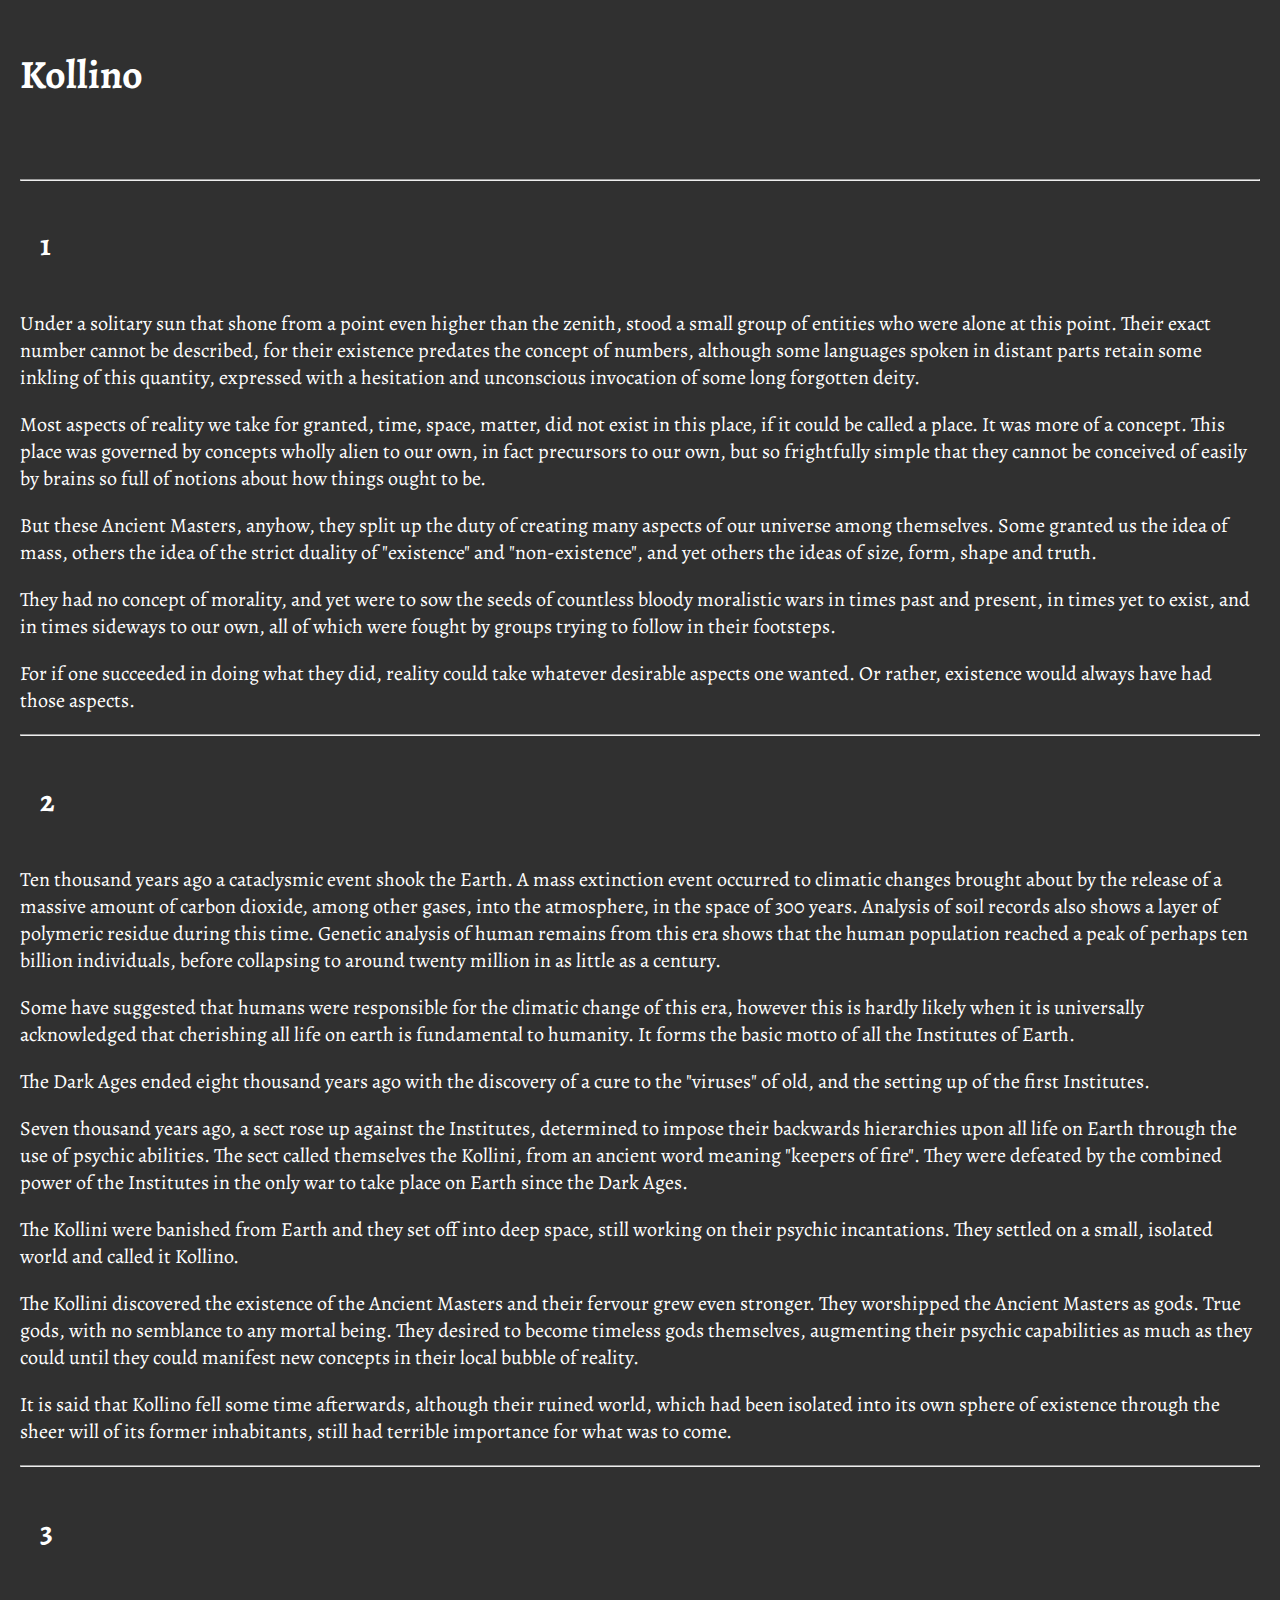
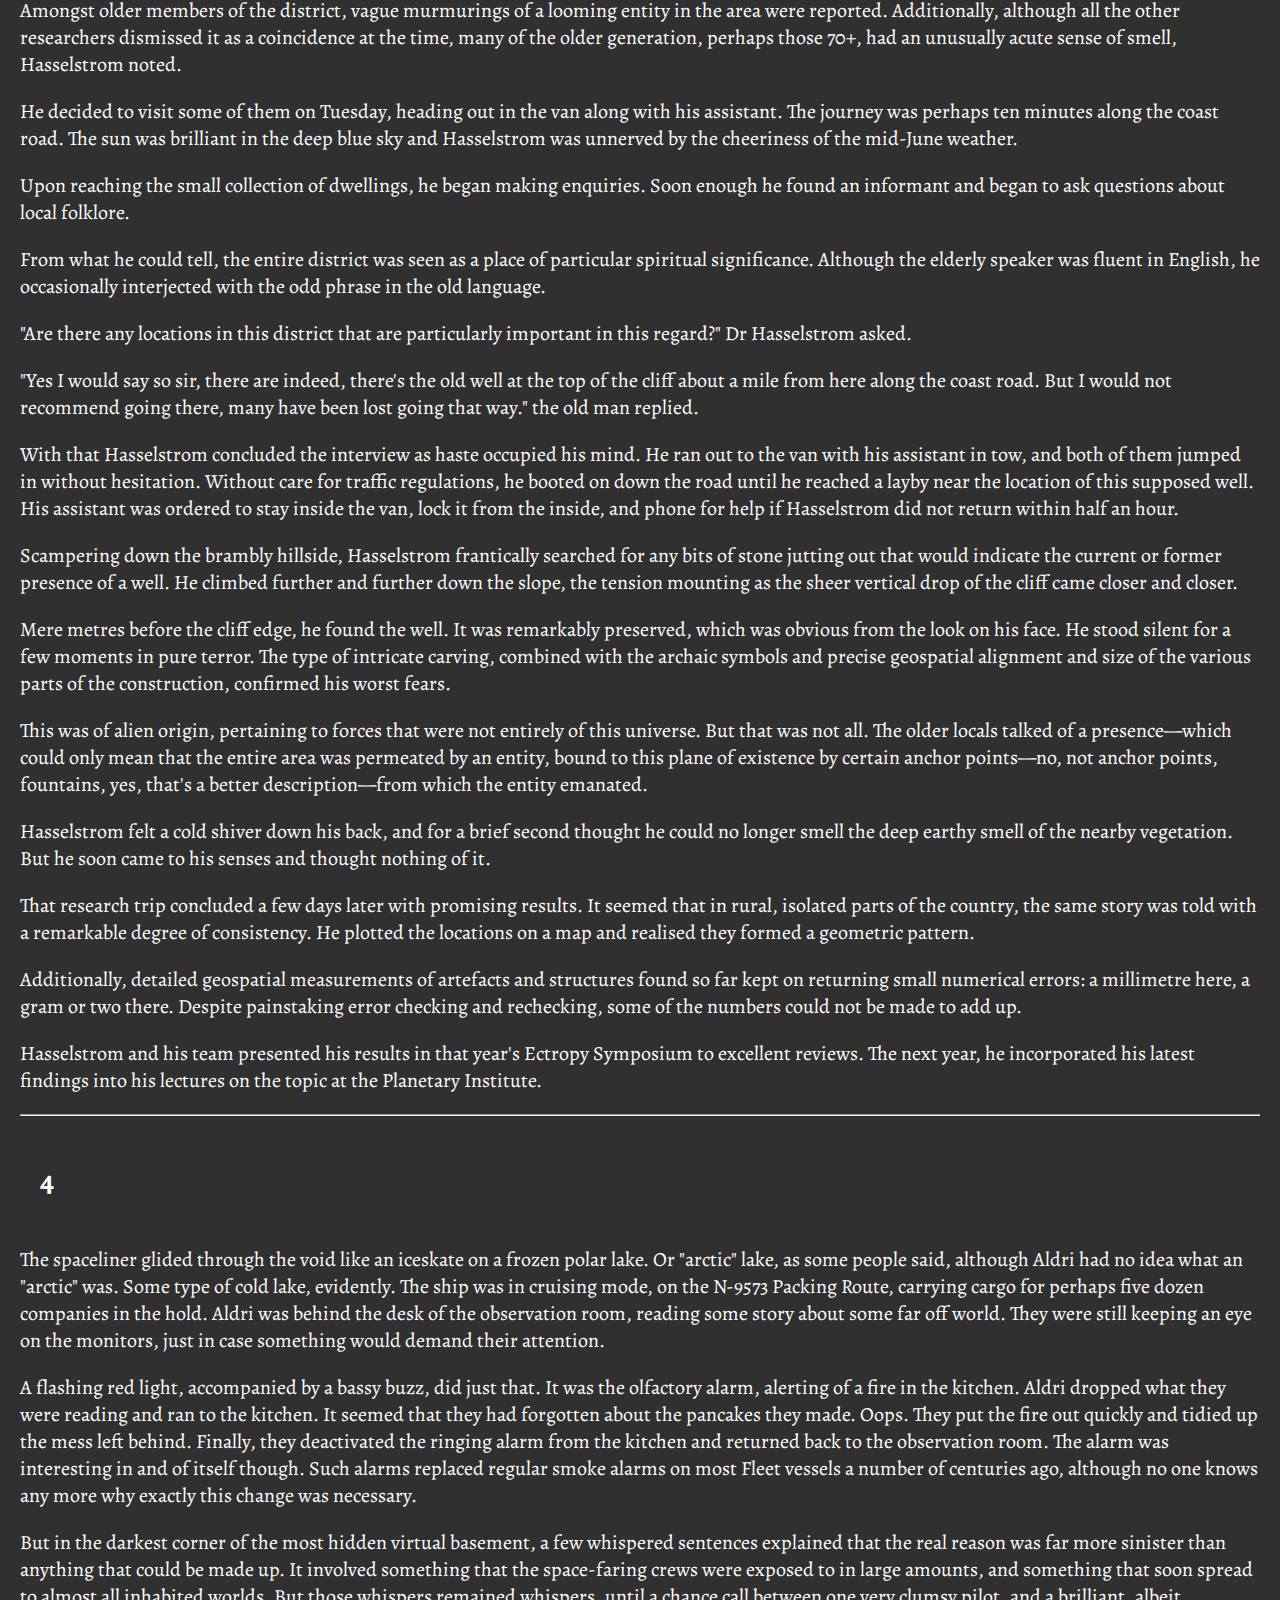
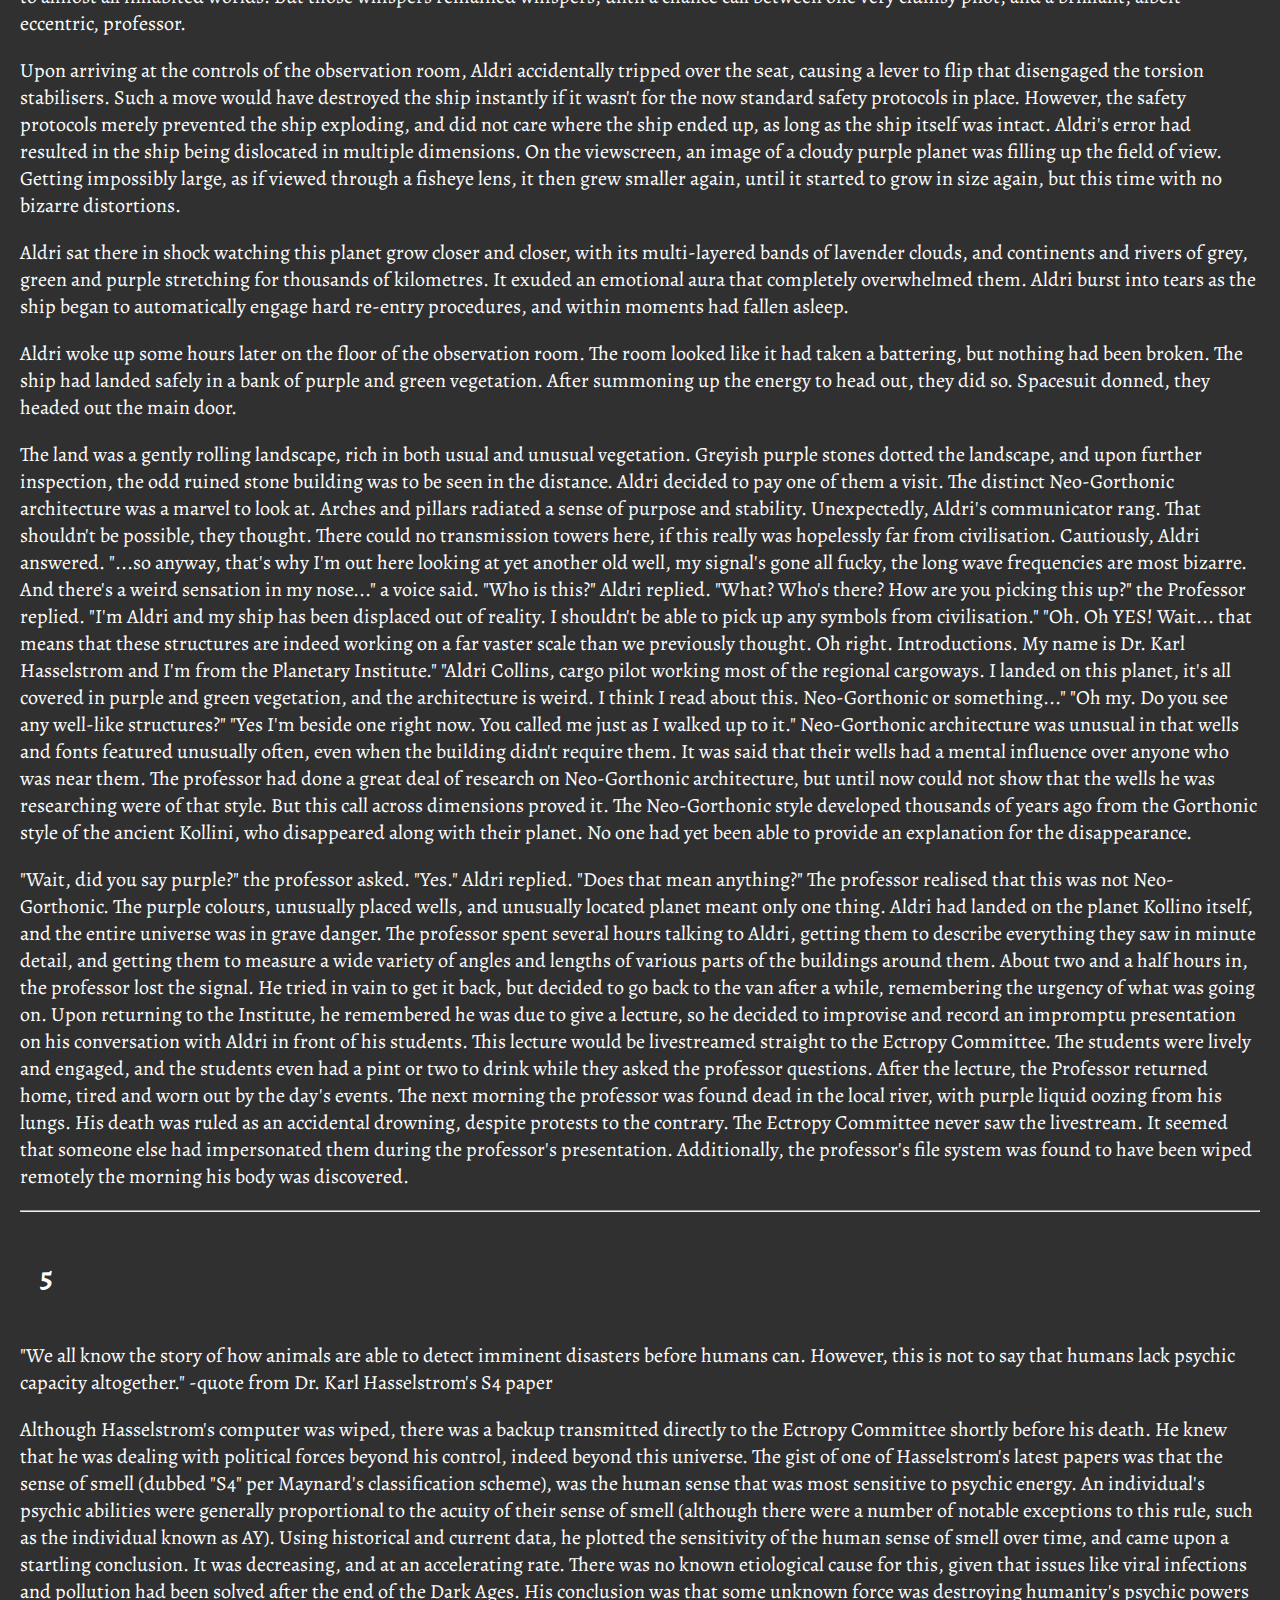
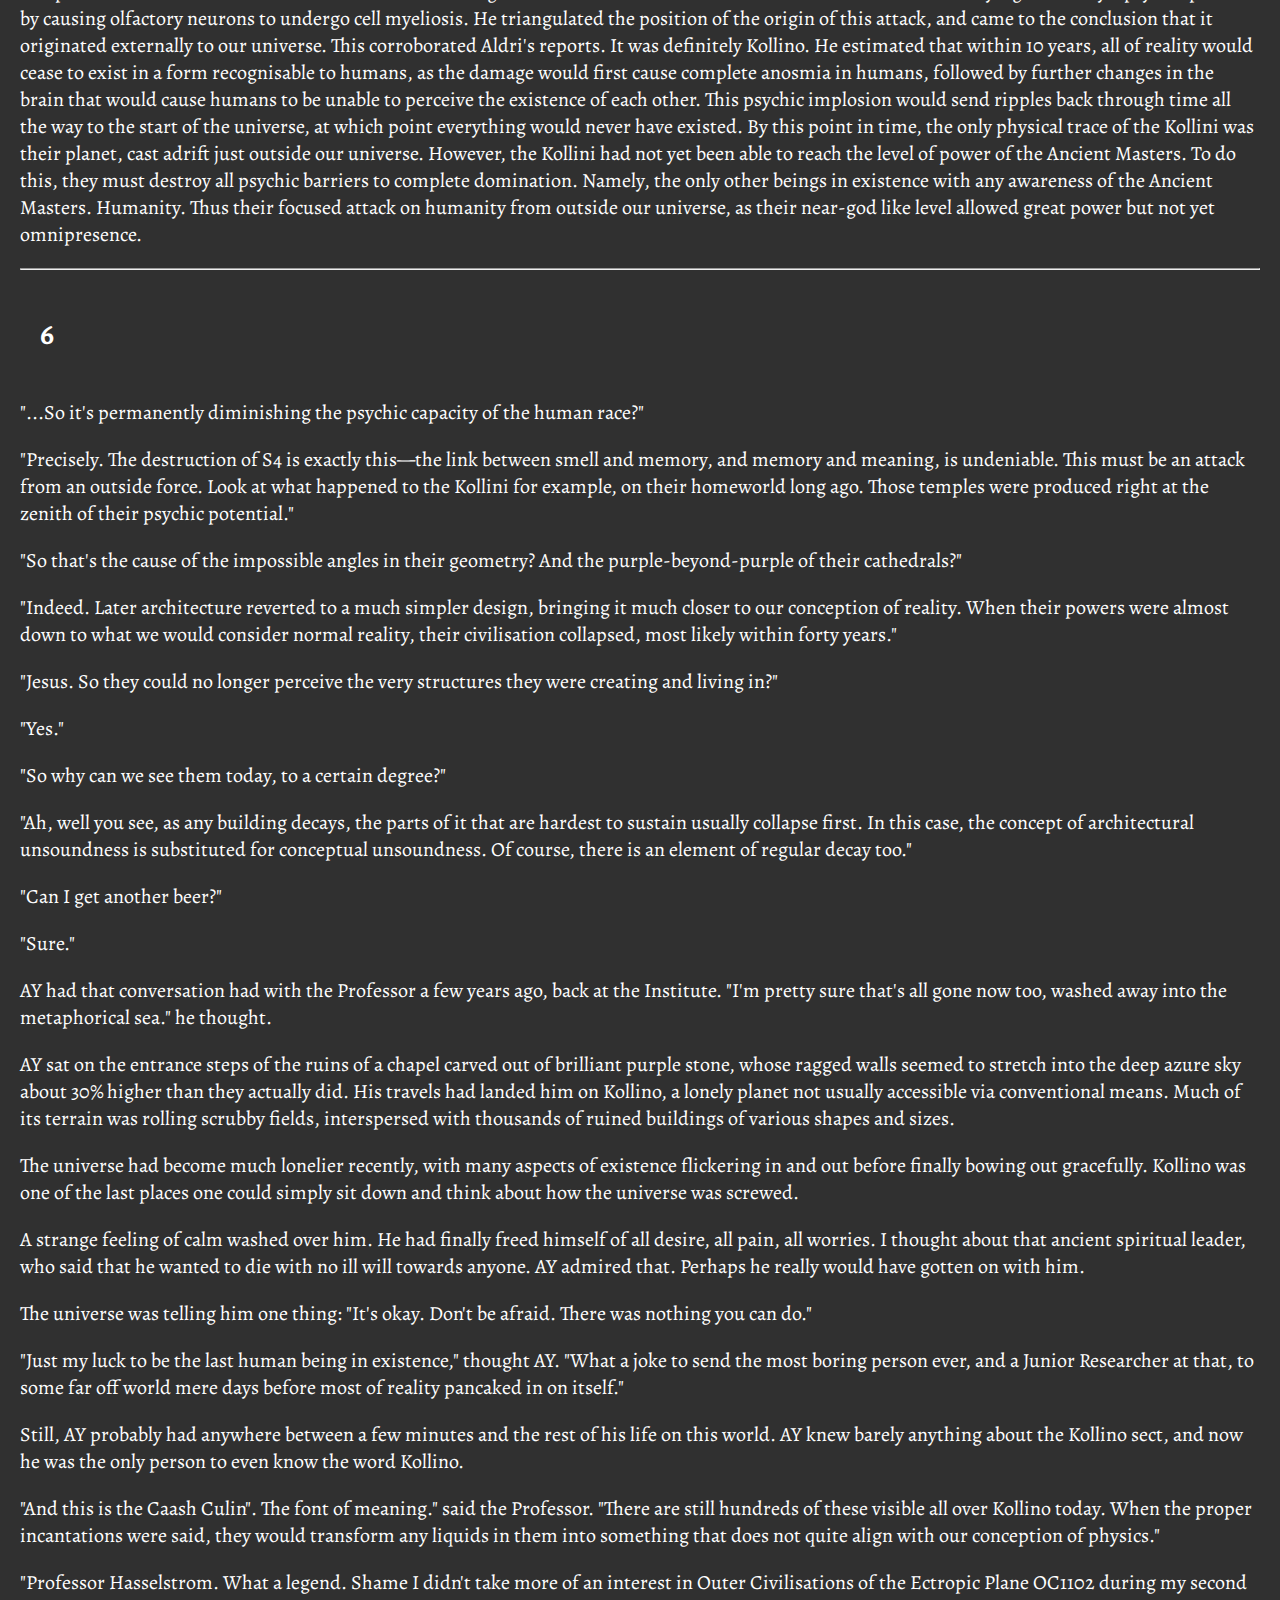
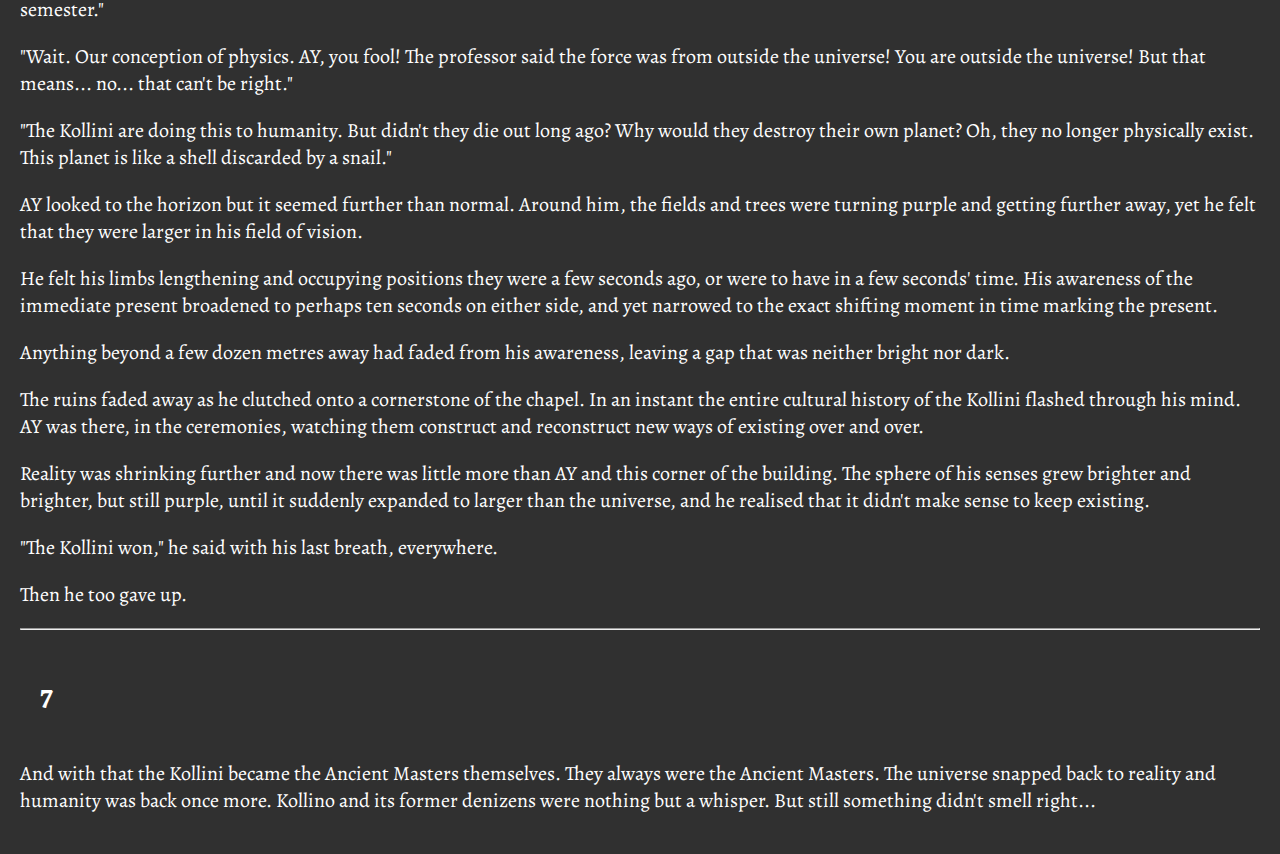
==== kollino.html @ c599ff61 "Added kollino" ====
<!DOCTYPE html>
<html>

<head>
 <meta charset="UTF-8">
 <link rel="stylesheet" type="text/css" href="css/styles.css">
 <title>Kollino</title>
</head>


<body>
 <h1>Kollino</h1>

 <div style="padding: 20px">
 <hr>
 <h2>1</h2>

 <p>
 Under a solitary sun that shone from a point even higher than the zenith, stood a small group of entities who were alone at this point. Their exact number cannot be described, for their existence predates the concept of numbers, although some languages spoken in distant parts retain some inkling of this quantity, expressed with a hesitation and unconscious invocation of some long forgotten deity.
 </p>

 <p>
 Most aspects of reality we take for granted, time, space, matter, did not exist in this place, if it could be called a place. It was more of a concept. This place was governed by concepts wholly alien to our own, in fact precursors to our own, but so frightfully simple that they cannot be conceived of easily by brains so full of notions about how things ought to be.
 </p>

 <p>
 But these Ancient Masters, anyhow, they split up the duty of creating many aspects of our universe among themselves. Some granted us the idea of mass, others the idea of the strict duality of "existence" and "non-existence", and yet others the ideas of size, form, shape and truth.
 </p>

 <p>
 They had no concept of morality, and yet were to sow the seeds of countless bloody moralistic wars in times past and present, in times yet to exist, and in times sideways to our own, all of which were fought by groups trying to follow in their footsteps.
 </p>

 <p>
 For if one succeeded in doing what they did, reality could take whatever desirable aspects one wanted. Or rather,
 existence would always have had those aspects.
 </p>

 <hr>
 <h2>2</h2>

 <p>
 Ten thousand years ago a cataclysmic event shook the Earth. A mass extinction event occurred to climatic changes
 brought about by the release of a massive amount of carbon dioxide, among other gases, into the atmosphere, in
 the space of 300 years. Analysis of soil records also shows a layer of polymeric residue during this time. Genetic analysis of human remains from this era shows that the human population reached a peak of perhaps ten billion individuals, before collapsing to around twenty million in as little as a century.
 </p>

 <p>
 Some have suggested that humans were responsible for the climatic change of this era, however this is hardly likely when it is universally acknowledged that cherishing all life on earth is fundamental to humanity. It forms
 the basic motto of all the Institutes of Earth.
 </p>

 <p>
 The Dark Ages ended eight thousand years ago with the discovery of a cure to the "viruses" of old, and the setting up of the first Institutes.
 </p>

 <p>
 Seven thousand years ago, a sect rose up against the Institutes, determined to impose their backwards hierarchies upon all life on Earth through the use of psychic abilities. The sect called themselves the Kollini, from an ancient word meaning "keepers of fire". They were defeated by the combined power of the Institutes in the only war to take place on Earth since the Dark Ages.
 </p>

 <p>
 The Kollini were banished from Earth and they set off into deep space, still working on their psychic incantations. They settled on a small, isolated world and called it Kollino.
 </p>

 <p>
 The Kollini discovered the existence of the Ancient Masters and their fervour grew even stronger. They worshipped
 the Ancient Masters as gods. True gods, with no semblance to any mortal being. They desired to become timeless
 gods themselves, augmenting their psychic capabilities as much as they could until they could manifest new concepts in their local bubble of reality.
</p>

 <p>
 It is said that Kollino fell some time afterwards, although their ruined world, which had been isolated into its own sphere of existence through the sheer will of its former inhabitants, still had terrible importance for what was to come.
 </p>

 <hr>
 <h2>3</h2>

 <p>
 Amongst older members of the district, vague murmurings of a looming entity in the area were reported.
 Additionally,
 although all the other researchers dismissed it as a coincidence at the time, many of the older generation,
 perhaps
 those 70+, had an unusually acute sense of smell, Hasselstrom noted.
 </p>

 <p>
 He decided to visit some of them on Tuesday, heading out in the van along with his assistant. The journey
 was
 perhaps ten minutes along the coast road. The sun was brilliant in the deep blue sky and Hasselstrom was
 unnerved by
 the cheeriness of the mid-June weather.
 </p>

 <p>
 Upon reaching the small collection of dwellings, he began making enquiries. Soon enough he found an
 informant
 and
 began to ask questions about local folklore.
 </p>

 <p>
 From what he could tell, the entire district was seen as a place of particular spiritual significance.
 Although
 the
 elderly speaker was fluent in English, he occasionally interjected with the odd phrase in the old language.
 </p>

 <p>
 "Are there any locations in this district that are particularly important in this regard?" Dr Hasselstrom
 asked.
 </p>

 <p>
 "Yes I would say so sir, there are indeed, there's the old well at the top of the cliff about a mile from
 here
 along
 the coast road. But I would not recommend going there, many have been lost going that way." the old man
 replied.
 </p>

 <p>
 With that Hasselstrom concluded the interview as haste occupied his mind. He ran out to the van with his
 assistant
 in tow, and both of them jumped in without hesitation. Without care for traffic regulations, he booted on
 down
 the
 road until he reached a layby near the location of this supposed well. His assistant was ordered to stay
 inside
 the
 van, lock it from the inside, and phone for help if Hasselstrom did not return within half an hour.
 </p>

 <p>
 Scampering down the brambly hillside, Hasselstrom frantically searched for any bits of stone jutting out
 that
 would
 indicate the current or former presence of a well. He climbed further and further down the slope, the
 tension
 mounting as the sheer vertical drop of the cliff came closer and closer.
 </p>

 <p>
 Mere metres before the cliff edge, he found the well. It was remarkably preserved, which was obvious from
 the
 look
 on his face. He stood silent for a few moments in pure terror. The type of intricate carving, combined with
 the
 archaic symbols and precise geospatial alignment and size of the various parts of the construction,
 confirmed
 his
 worst fears.
 </p>

 <p>
 This was of alien origin, pertaining to forces that were not entirely of this universe. But that was not
 all.
 The
 older locals talked of a presence—which could only mean that the entire area was permeated by an entity,
 bound
 to
 this plane of existence by certain anchor points—no, not anchor points, fountains, yes, that's a better
 description—from which the entity emanated.
 </p>

 <p>
 Hasselstrom felt a cold shiver down his back, and for a brief second thought he could no longer smell the
 deep
 earthy smell of the nearby vegetation. But he soon came to his senses and thought nothing of it.
 </p>

 <p>
 That research trip concluded a few days later with promising results. It seemed that in rural, isolated
 parts of
 the
 country, the same story was told with a remarkable degree of consistency. He plotted the locations on a map
 and
 realised they formed a geometric pattern.
 </p>

 <p>
 Additionally, detailed geospatial measurements of artefacts and structures found so far kept on returning
 small
 numerical errors: a millimetre here, a gram or two there. Despite painstaking error checking and rechecking,
 some of
 the numbers could not be made to add up.
 </p>

 <p>
 Hasselstrom and his team presented his results in that year's Ectropy Symposium to excellent reviews. The
 next
 year,
 he incorporated his latest findings into his lectures on the topic at the Planetary Institute.

 <hr>
 <h2>4</h2>

 <p>
 The spaceliner glided through the void like an iceskate on a frozen polar lake. Or "arctic" lake, as some
 people
 said, although Aldri had no idea what an "arctic" was. Some type of cold lake, evidently. The ship was in
 cruising
 mode, on the N-9573 Packing Route, carrying cargo for perhaps five dozen companies in the hold. Aldri was
 behind
 the
 desk of the observation room, reading some story about some far off world. They were still keeping an eye on
 the
 monitors, just in case something would demand their attention.
 </p>

 <p>
 A flashing red light, accompanied by a bassy buzz, did just that. It was the olfactory alarm, alerting of a
 fire
 in
 the kitchen. Aldri dropped what they were reading and ran to the kitchen. It seemed that they had forgotten
 about
 the pancakes they made. Oops. They put the fire out quickly and tidied up the mess left behind. Finally,
 they
 deactivated the ringing alarm from the kitchen and returned back to the observation room.
 The alarm was interesting in and of itself though. Such alarms replaced regular smoke alarms on most Fleet
 vessels a
 number of centuries ago, although no one knows any more why exactly this change was necessary.
 </p>

 <p>
 But in the darkest corner of the most hidden virtual basement, a few whispered sentences explained that the
 real
 reason was far more sinister than anything that could be made up. It involved something that the
 space-faring
 crews
 were exposed to in large amounts, and something that soon spread to almost all inhabited worlds. But those
 whispers
 remained whispers, until a chance call between one very clumsy pilot, and a brilliant, albeit eccentric,
 professor.
 </p>

 <p>
 Upon arriving at the controls of the observation room, Aldri accidentally tripped over the seat, causing a
 lever
 to
 flip that disengaged the torsion stabilisers. Such a move would have destroyed the ship instantly if it
 wasn't
 for
 the now standard safety protocols in place. However, the safety protocols merely prevented the ship
 exploding,
 and
 did not care where the ship ended up, as long as the ship itself was intact. Aldri's error had resulted in
 the
 ship
 being dislocated in multiple dimensions. On the viewscreen, an image of a cloudy purple planet was filling
 up
 the
 field of view. Getting impossibly large, as if viewed through a fisheye lens, it then grew smaller again,
 until
 it
 started to grow in size again, but this time with no bizarre distortions.
 </p>

 <p>
 Aldri sat there in shock watching this planet grow closer and closer, with its multi-layered bands of
 lavender
 clouds, and continents and rivers of grey, green and purple stretching for thousands of kilometres. It
 exuded an
 emotional aura that completely overwhelmed them. Aldri burst into tears as the ship began to automatically
 engage
 hard re-entry procedures, and within moments had fallen asleep.
 </p>

 <p>
 Aldri woke up some hours later on the floor of the observation room. The room looked like it had taken a
 battering,
 but nothing had been broken. The ship had landed safely in a bank of purple and green vegetation. After
 summoning up
 the energy to head out, they did so. Spacesuit donned, they headed out the main door.
 </p>

 <p>
 The land was a gently rolling landscape, rich in both usual and unusual vegetation. Greyish purple stones
 dotted
 the
 landscape, and upon further inspection, the odd ruined stone building was to be seen in the distance. Aldri
 decided
 to pay one of them a visit.
 The distinct Neo-Gorthonic architecture was a marvel to look at. Arches and pillars radiated a sense of
 purpose
 and
 stability. Unexpectedly, Aldri's communicator rang. That shouldn't be possible, they thought. There could no
 transmission towers here, if this really was hopelessly far from civilisation.
 Cautiously, Aldri answered.
 "...so anyway, that's why I'm out here looking at yet another old well, my signal's gone all fucky, the long
 wave
 frequencies are most bizarre. And there's a weird sensation in my nose..." a voice said.
 "Who is this?" Aldri replied.
 "What? Who's there? How are you picking this up?" the Professor replied.
 "I'm Aldri and my ship has been displaced out of reality. I shouldn't be able to pick up any symbols from
 civilisation."
 "Oh. Oh YES! Wait... that means that these structures are indeed working on a far vaster scale than we
 previously
 thought. Oh right. Introductions. My name is Dr. Karl Hasselstrom and I'm from the Planetary Institute."
 "Aldri Collins, cargo pilot working most of the regional cargoways. I landed on this planet, it's all
 covered in
 purple and green vegetation, and the architecture is weird. I think I read about this. Neo-Gorthonic or
 something..."
 "Oh my. Do you see any well-like structures?"
 "Yes I'm beside one right now. You called me just as I walked up to it."
 Neo-Gorthonic architecture was unusual in that wells and fonts featured unusually often, even when the
 building
 didn't require them. It was said that their wells had a mental influence over anyone who was near them. The
 professor had done a great deal of research on Neo-Gorthonic architecture, but until now could not show that
 the
 wells he was researching were of that style. But this call across dimensions proved it. The Neo-Gorthonic
 style
 developed thousands of years ago from the Gorthonic style of the ancient Kollini, who disappeared along with
 their
 planet. No one had yet been able to provide an explanation for the disappearance.
 </p>

 <p>
 "Wait, did you say purple?" the professor asked.
 "Yes." Aldri replied. "Does that mean anything?"
 The professor realised that this was not Neo-Gorthonic. The purple colours, unusually placed wells, and
 unusually
 located planet meant only one thing. Aldri had landed on the planet Kollino itself, and the entire universe
 was
 in
 grave danger.
 The professor spent several hours talking to Aldri, getting them to describe everything they saw in minute
 detail,
 and getting them to measure a wide variety of angles and lengths of various parts of the buildings around
 them.
 About two and a half hours in, the professor lost the signal. He tried in vain to get it back, but decided
 to go
 back to the van after a while, remembering the urgency of what was going on.
 Upon returning to the Institute, he remembered he was due to give a lecture, so he decided to improvise and
 record
 an impromptu presentation on his conversation with Aldri in front of his students. This lecture would be
 livestreamed straight to the Ectropy Committee. The students were lively and engaged, and the students even
 had
 a
 pint or two to drink while they asked the professor questions. After the lecture, the Professor returned
 home,
 tired
 and worn out by the day's events.
 The next morning the professor was found dead in the local river, with purple liquid oozing from his lungs.
 His
 death was ruled as an accidental drowning, despite protests to the contrary. The Ectropy Committee never saw
 the
 livestream. It seemed that someone else had impersonated them during the professor's presentation.
 Additionally,
 the
 professor's file system was found to have been wiped remotely the morning his body was discovered.
 </p>

 <hr>
 <h2>5</h2>

 <p>
 "We all know the story of how animals are able to detect imminent disasters before humans can. However, this
 is
 not
 to say that humans lack psychic capacity altogether."
 -quote from Dr. Karl Hasselstrom's S4 paper
 </p>

 <p>
 Although Hasselstrom's computer was wiped, there was a backup transmitted directly to the Ectropy Committee
 shortly
 before his death. He knew that he was dealing with political forces beyond his control, indeed beyond this
 universe.
 The gist of one of Hasselstrom's latest papers was that the sense of smell (dubbed "S4" per Maynard's
 classification
 scheme), was the human sense that was most sensitive to psychic energy. An individual's psychic abilities
 were
 generally proportional to the acuity of their sense of smell (although there were a number of notable
 exceptions
 to
 this rule, such as the individual known as AY).
 Using historical and current data, he plotted the sensitivity of the human sense of smell over time, and
 came
 upon a
 startling conclusion. It was decreasing, and at an accelerating rate. There was no known etiological cause
 for
 this,
 given that issues like viral infections and pollution had been solved after the end of the Dark Ages. His
 conclusion
 was that some unknown force was destroying humanity's psychic powers by causing olfactory neurons to undergo
 cell
 myeliosis. He triangulated the position of the origin of this attack, and came to the conclusion that it
 originated
 externally to our universe. This corroborated Aldri's reports. It was definitely Kollino.
 He estimated that within 10 years, all of reality would cease to exist in a form recognisable to humans, as
 the
 damage would first cause complete anosmia in humans, followed by further changes in the brain that would
 cause
 humans to be unable to perceive the existence of each other.
 This psychic implosion would send ripples back through time all the way to the start of the universe, at
 which
 point
 everything would never have existed.
 By this point in time, the only physical trace of the Kollini was their planet, cast adrift just outside our
 universe. However, the Kollini had not yet been able to reach the level of power of the Ancient Masters. To
 do
 this,
 they must destroy all psychic barriers to complete domination. Namely, the only other beings in existence
 with
 any
 awareness of the Ancient Masters. Humanity. Thus their focused attack on humanity from outside our universe,
 as
 their near-god like level allowed great power but not yet omnipresence.
 </p>

 <hr>
 <h2>6</h2>

 <p>
 "...So it's permanently diminishing the psychic capacity of the human race?"
 </p>

 <p>
 "Precisely. The destruction of S4 is exactly this—the link between smell and memory, and memory and meaning,
 is
 undeniable. This must be an attack from an outside force. Look at what happened to the Kollini for example,
 on
 their
 homeworld long ago. Those temples were produced right at the zenith of their psychic potential."
 </p>

 <p>
 "So that's the cause of the impossible angles in their geometry? And the purple-beyond-purple of their
 cathedrals?"
 </p>

 <p>
 "Indeed. Later architecture reverted to a much simpler design, bringing it much closer to our conception of
 reality.
 When their powers were almost down to what we would consider normal reality, their civilisation collapsed,
 most
 likely within forty years."
 </p>

 <p>
 "Jesus. So they could no longer perceive the very structures they were creating and living in?"
 </p>

 <p>
 "Yes."
 </p>

 <p>
 "So why can we see them today, to a certain degree?"
 </p>

 <p>
 "Ah, well you see, as any building decays, the parts of it that are hardest to sustain usually collapse
 first.
 In
 this case, the concept of architectural unsoundness is substituted for conceptual unsoundness. Of course,
 there
 is
 an element of regular decay too."
 </p>

 <p>
 "Can I get another beer?"
 </p>

 <p>
 "Sure."
 </p>

 <p>
 AY had that conversation had with the Professor a few years ago, back at the Institute. "I'm pretty sure
 that's
 all
 gone now too, washed away into the metaphorical sea." he thought.
 </p>

 <p>
 AY sat on the entrance steps of the ruins of a chapel carved out of brilliant purple stone, whose ragged
 walls
 seemed to stretch into the deep azure sky about 30% higher than they actually did. His travels had landed
 him on
 Kollino, a lonely planet not usually accessible via conventional means. Much of its terrain was rolling
 scrubby
 fields, interspersed with thousands of ruined buildings of various shapes and sizes.
 </p>

 <p>
 The universe had become much lonelier recently, with many aspects of existence flickering in and out before
 finally
 bowing out gracefully. Kollino was one of the last places one could simply sit down and think about how the
 universe
 was screwed.
 </p>

 <p>
 A strange feeling of calm washed over him. He had finally freed himself of all desire, all pain, all
 worries. I
 thought about that ancient spiritual leader, who said that he wanted to die with no ill will towards anyone.
 AY
 admired that. Perhaps he really would have gotten on with him.
 </p>

 <p>
 The universe was telling him one thing: "It's okay. Don't be afraid. There was nothing you can do."
 </p>

 <p>
 "Just my luck to be the last human being in existence," thought AY. "What a joke to send the most boring
 person
 ever, and a Junior Researcher at that, to some far off world mere days before most of reality pancaked in on
 itself."
 </p>

 <p>
 Still, AY probably had anywhere between a few minutes and the rest of his life on this world. AY knew barely
 anything about the Kollino sect, and now he was the only person to even know the word Kollino.
 </p>

 <p>
 "And this is the Caash Culin". The font of meaning." said the Professor. "There are still hundreds of these
 visible
 all over Kollino today. When the proper incantations were said, they would transform any liquids in them
 into
 something that does not quite align with our conception of physics."
 </p>

 <p>
 "Professor Hasselstrom. What a legend. Shame I didn't take more of an interest in Outer Civilisations of the
 Ectropic Plane OC1102 during my second semester."
 </p>

 <p>
 "Wait. Our conception of physics. AY, you fool! The professor said the force was from outside the universe!
 You
 are
 outside the universe! But that means... no... that can't be right."
 </p>

 <p>
 "The Kollini are doing this to humanity. But didn't they die out long ago? Why would they destroy their own
 planet?
 Oh, they no longer physically exist. This planet is like a shell discarded by a snail."
 </p>

 <p>
 AY looked to the horizon but it seemed further than normal. Around him, the fields and trees were turning
 purple
 and
 getting further away, yet he felt that they were larger in his field of vision.
 </p>

 <p>
 He felt his limbs lengthening and occupying positions they were a few seconds ago, or were to have in a few
 seconds'
 time. His awareness of the immediate present broadened to perhaps ten seconds on either side, and yet
 narrowed
 to
 the exact shifting moment in time marking the present.
 </p>

 <p>
 Anything beyond a few dozen metres away had faded from his awareness, leaving a gap that was neither bright
 nor
 dark.
 </p>

 <p>
 The ruins faded away as he clutched onto a cornerstone of the chapel. In an instant the entire cultural
 history
 of
 the Kollini flashed through his mind. AY was there, in the ceremonies, watching them construct and
 reconstruct
 new
 ways of existing over and over.
 </p>

 <p>
 Reality was shrinking further and now there was little more than AY and this corner of the building. The
 sphere
 of
 his senses grew brighter and brighter, but still purple, until it suddenly expanded to larger than the
 universe,
 and
 he realised that it didn't make sense to keep existing.
 </p>

 <p>
 "The Kollini won," he said with his last breath, everywhere.
 </p>

 <p>
 Then he too gave up.
 </p>

 <hr>
 <h2>7</h2>

 <p>
 And with that the Kollini became the Ancient Masters themselves. They always were the Ancient Masters. The
 universe
 snapped back to reality and humanity was back once more. Kollino and its former denizens were nothing but a
 whisper.
 But still something didn't smell right...
 </p>
 </div>
</body>

</html>
---- css/styles.css ----
@charset "utf-8";

@font-face {
    font-family: Alegreya;
    src: url("../fonts/Alegreya-VariableFont_wght.ttf") format('truetype');
    font-weight: normal;
    font-style: normal;
}

@font-face {
    font-family: AlegreyaBold;
    src: url("../fonts/Alegreya-VariableFont_wght.ttf") format('truetype');
    font-weight: bold;
    font-style: normal;
}

html,
body {
    background-color: #303030;
    color: white;
    height: 100%;
    margin: 0;
    padding: 0;
    font-family: Alegreya, Verdana, Geneva, Tahoma, sans-serif;
    font-size: 20px;
}


a {
    color: white;
    text-decoration: underline;
    padding: 20px;
}

.fullscreen-div {
    width: 100%;
    height: 100%;
    background-color: #404040;
}

.rounded-div {
    border-radius: 10px;
    border-width: 2px;
    border-style: solid;
    border-color: lightgray;
    padding: 10px;
    margin: 10px;
    width: 30%;
    height: 100%;
    float: left;
    display: flex;
}

img {
    max-width: 90%;
    margin: 10px;
    padding: 10px;
    text-align: center;
}

.image-container {
    text-align: center;
}

.link-div {
    position: relative;
    display: block;
    text-decoration: none;
    height: 100%;
}

.link-div {
    position: relative;
    display: inline-block;
    background-color: #404040;
    padding: 0px;
    margin: 0px;
    height: 100%;
}


.div-row {
    display: flex;
}

.div-text {
    font-size: 12pt;
    padding: 20px;
}

h1,
h2,
h3,
h4,
h5,
h6 {
    padding: 20px;
    font-family: AlegreyaBold;
}

b {
    font-family: AlegreyaBold;
}
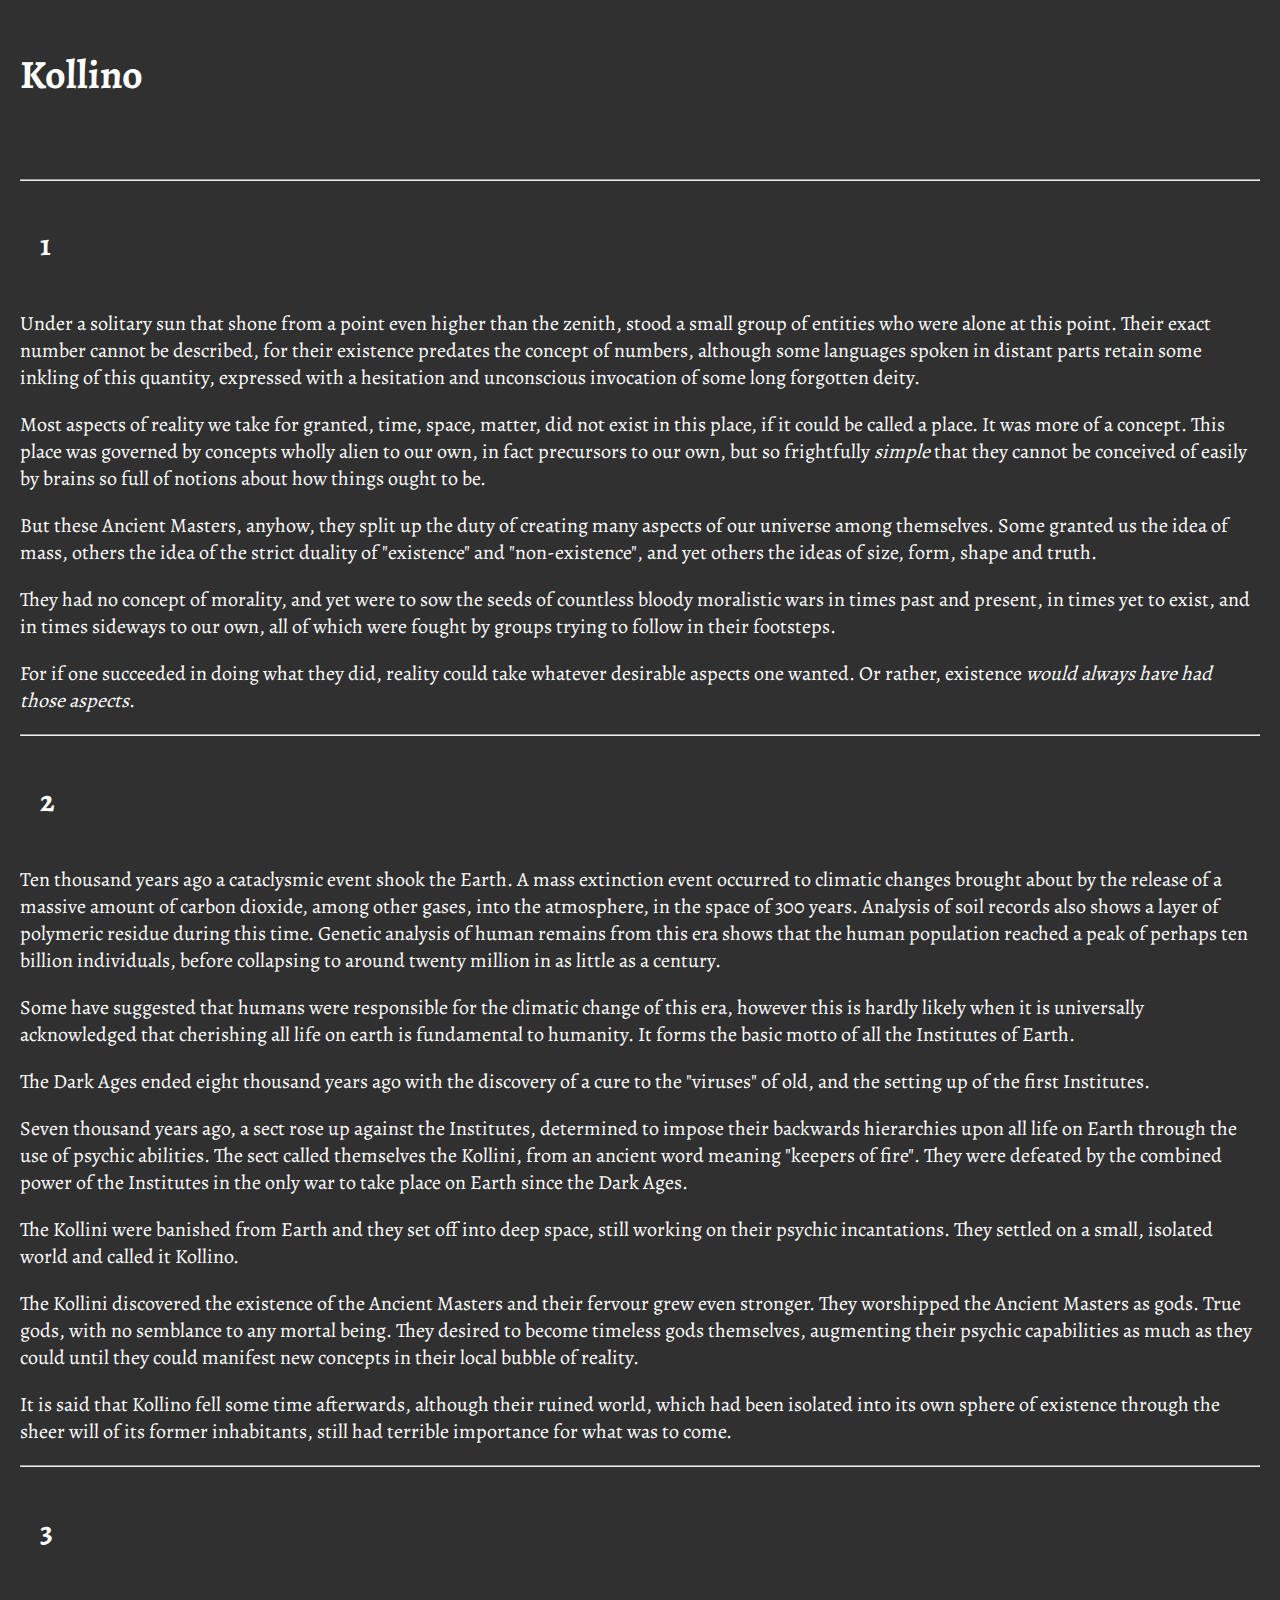
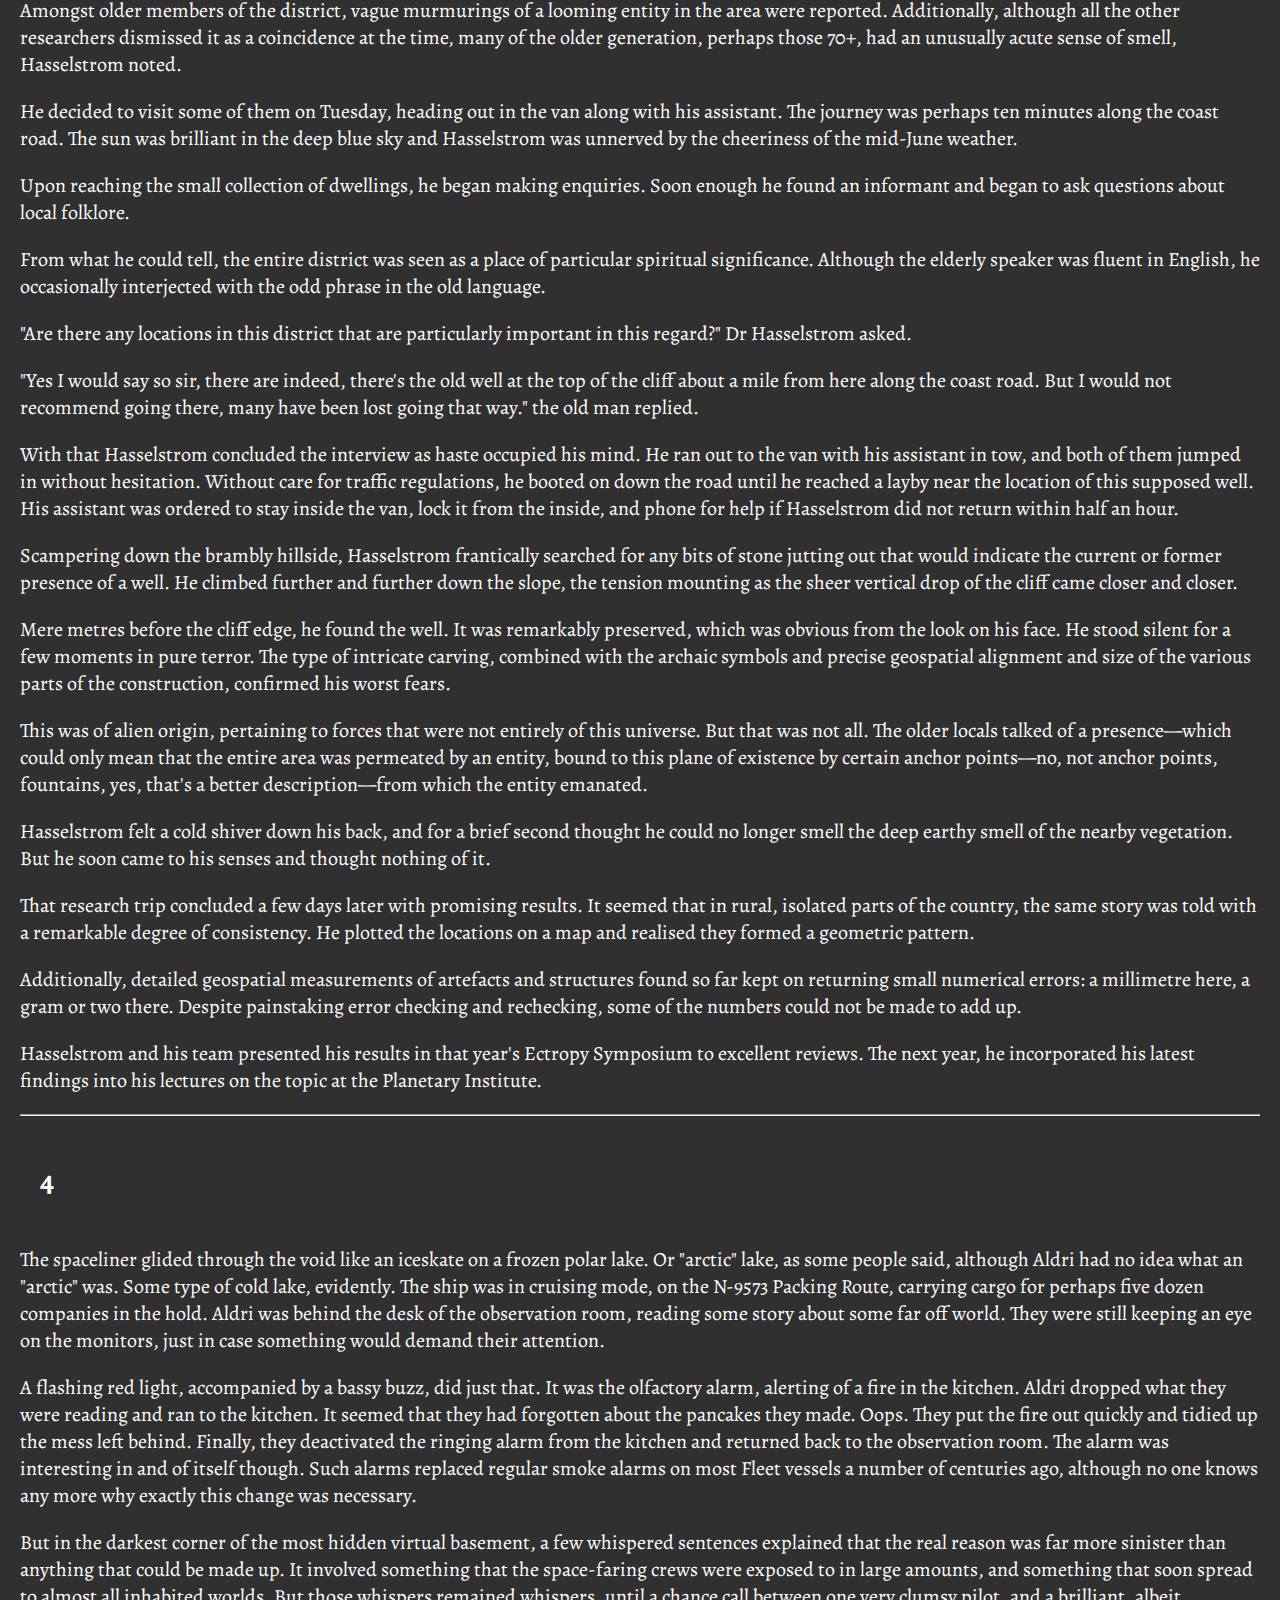
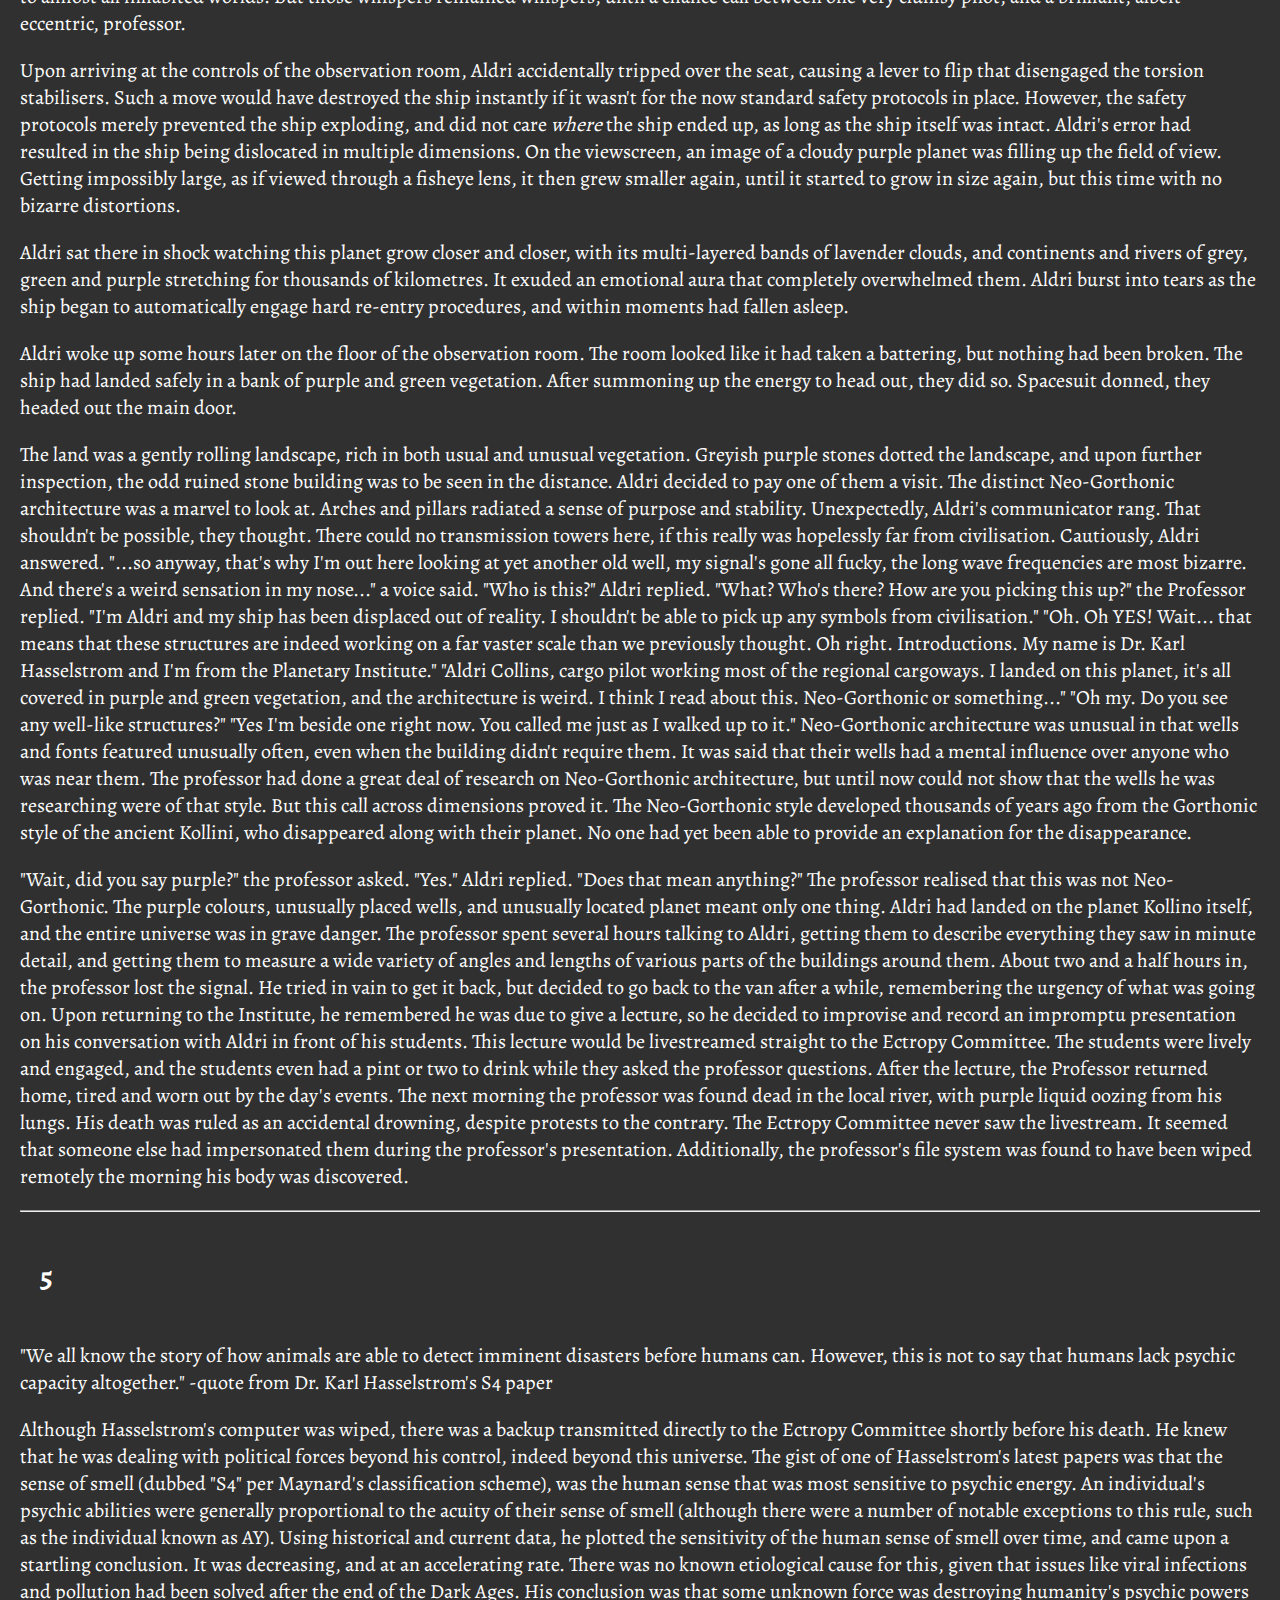
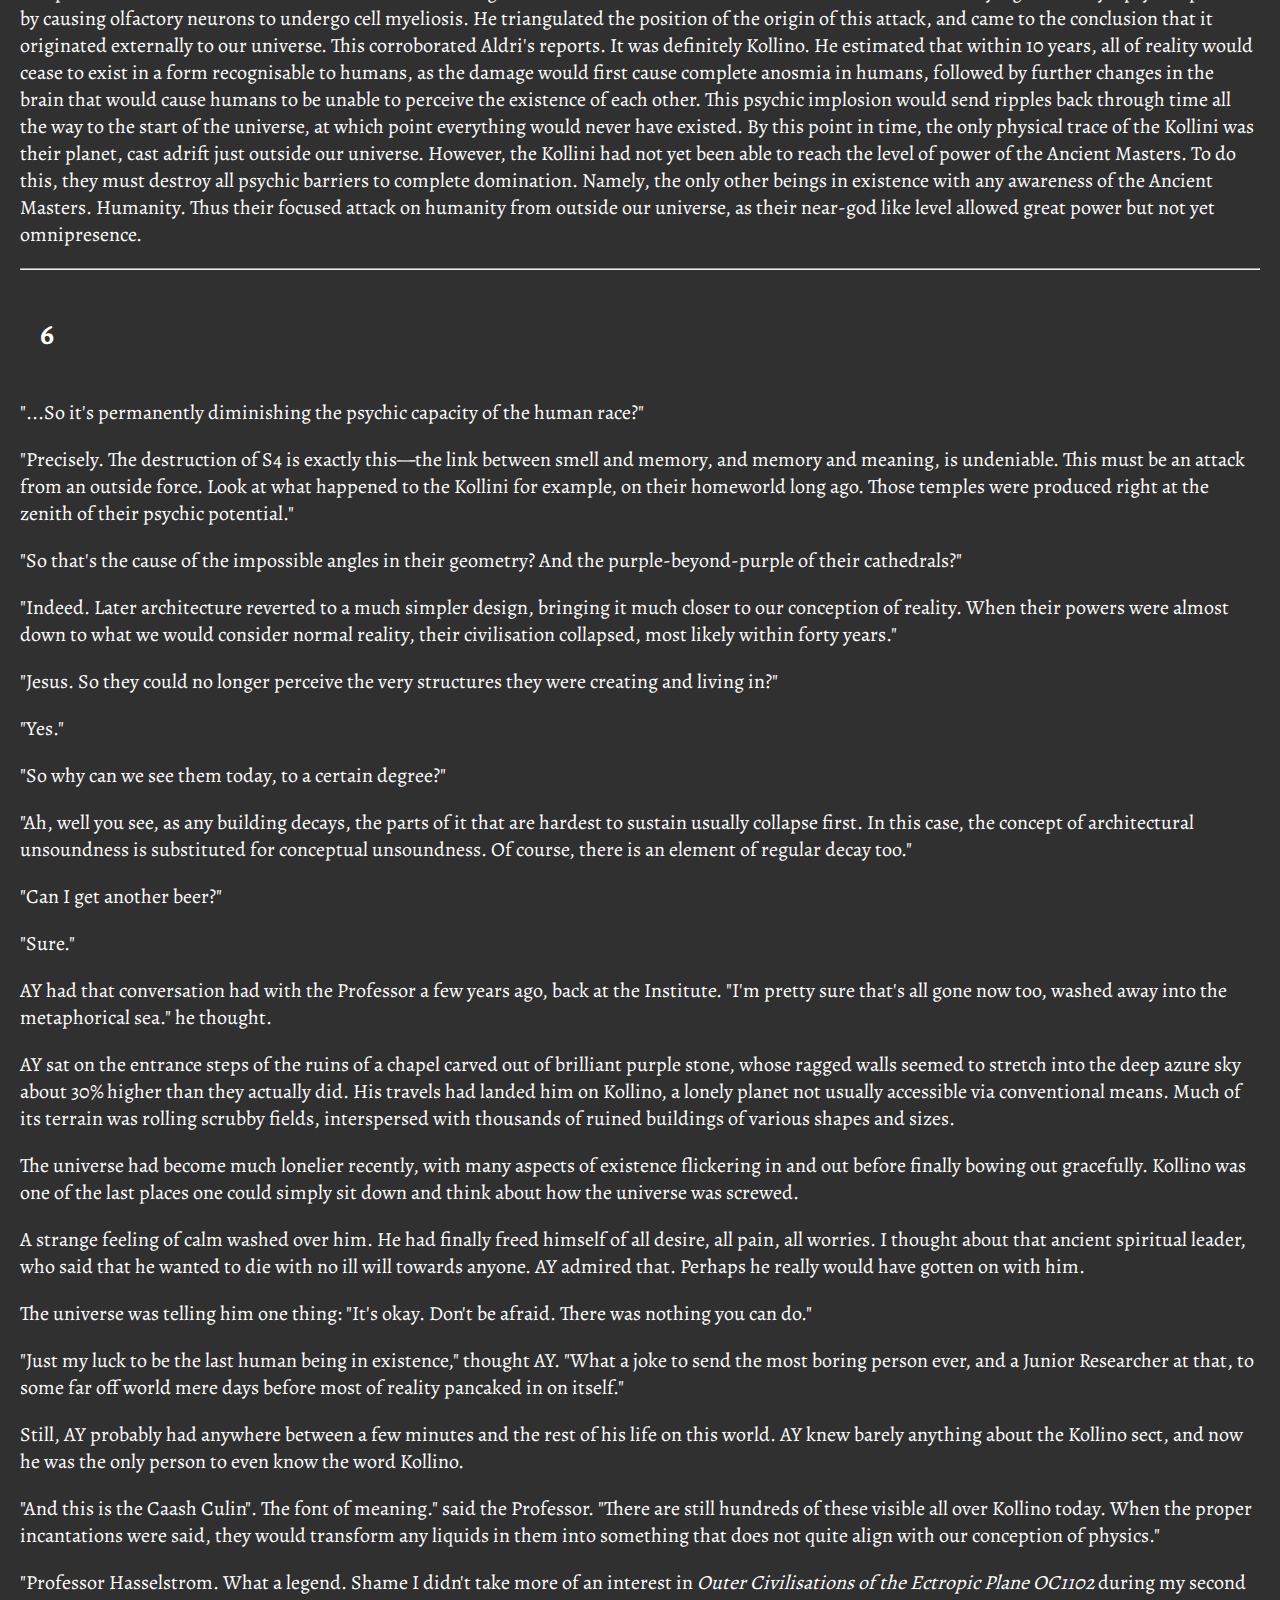
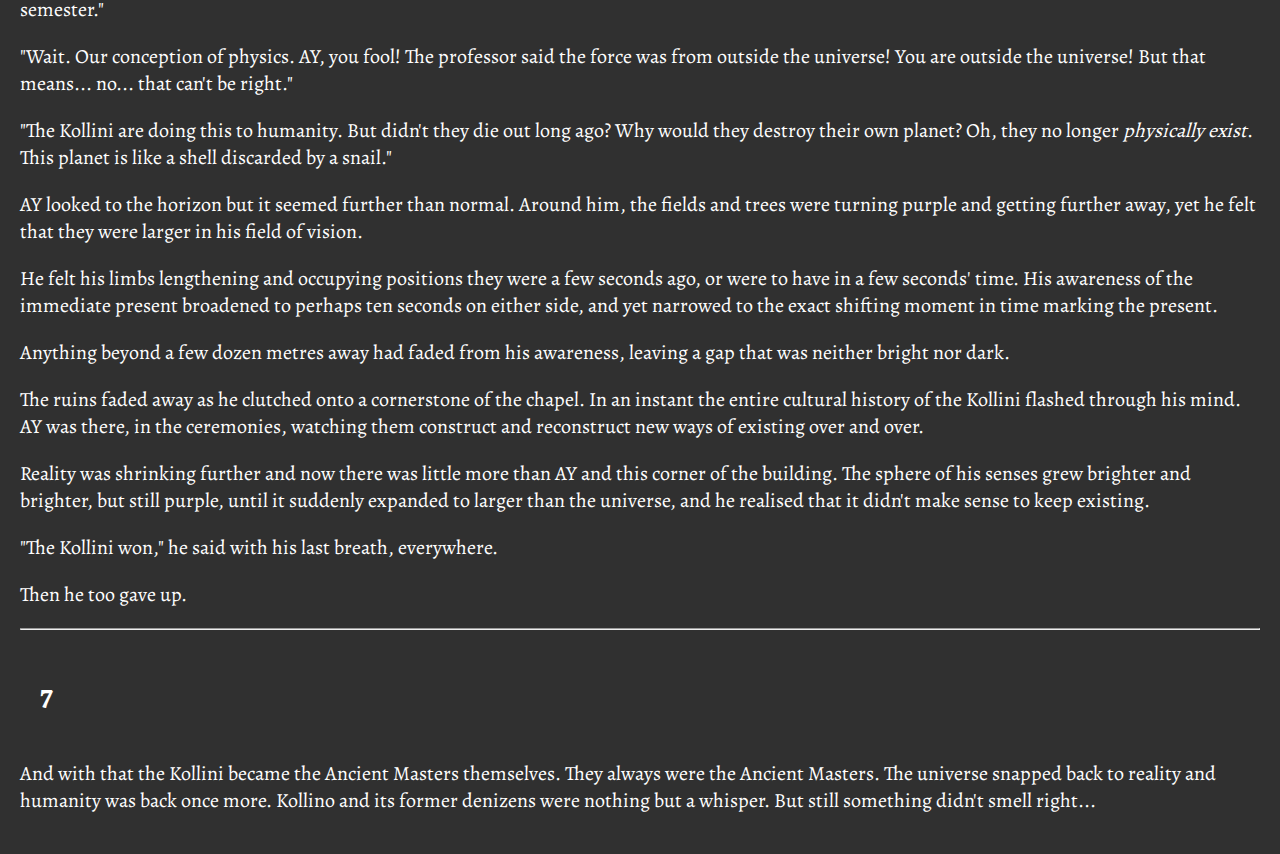
==== commit 228076c7: "Added italics in kollino" ====
--- a/kollino.html
+++ b/kollino.html
@@ -20,7 +20,7 @@
  </p>
 
  <p>
- Most aspects of reality we take for granted, time, space, matter, did not exist in this place, if it could be called a place. It was more of a concept. This place was governed by concepts wholly alien to our own, in fact precursors to our own, but so frightfully simple that they cannot be conceived of easily by brains so full of notions about how things ought to be.
+ Most aspects of reality we take for granted, time, space, matter, did not exist in this place, if it could be called a place. It was more of a concept. This place was governed by concepts wholly alien to our own, in fact precursors to our own, but so frightfully <i> simple</i> that they cannot be conceived of easily by brains so full of notions about how things ought to be.
  </p>
 
  <p>
@@ -33,7 +33,7 @@
 
  <p>
  For if one succeeded in doing what they did, reality could take whatever desirable aspects one wanted. Or rather,
- existence would always have had those aspects.
+ existence <i>would always have had those aspects</i>.
  </p>
 
  <hr>
@@ -243,7 +243,7 @@
  the now standard safety protocols in place. However, the safety protocols merely prevented the ship
  exploding,
  and
- did not care where the ship ended up, as long as the ship itself was intact. Aldri's error had resulted in
+ did not care <i>where</i> the ship ended up, as long as the ship itself was intact. Aldri's error had resulted in
  the
  ship
  being dislocated in multiple dimensions. On the viewscreen, an image of a cloudy purple planet was filling
@@ -525,8 +525,8 @@
  </p>
 
  <p>
- "Professor Hasselstrom. What a legend. Shame I didn't take more of an interest in Outer Civilisations of the
- Ectropic Plane OC1102 during my second semester."
+ "Professor Hasselstrom. What a legend. Shame I didn't take more of an interest in <i>Outer Civilisations of the
+ Ectropic Plane OC1102</i> during my second semester."
  </p>
 
  <p>
@@ -539,7 +539,7 @@
  <p>
  "The Kollini are doing this to humanity. But didn't they die out long ago? Why would they destroy their own
  planet?
- Oh, they no longer physically exist. This planet is like a shell discarded by a snail."
+ Oh, they no longer <i>physically exist</i>. This planet is like a shell discarded by a snail."
  </p>
 
  <p>
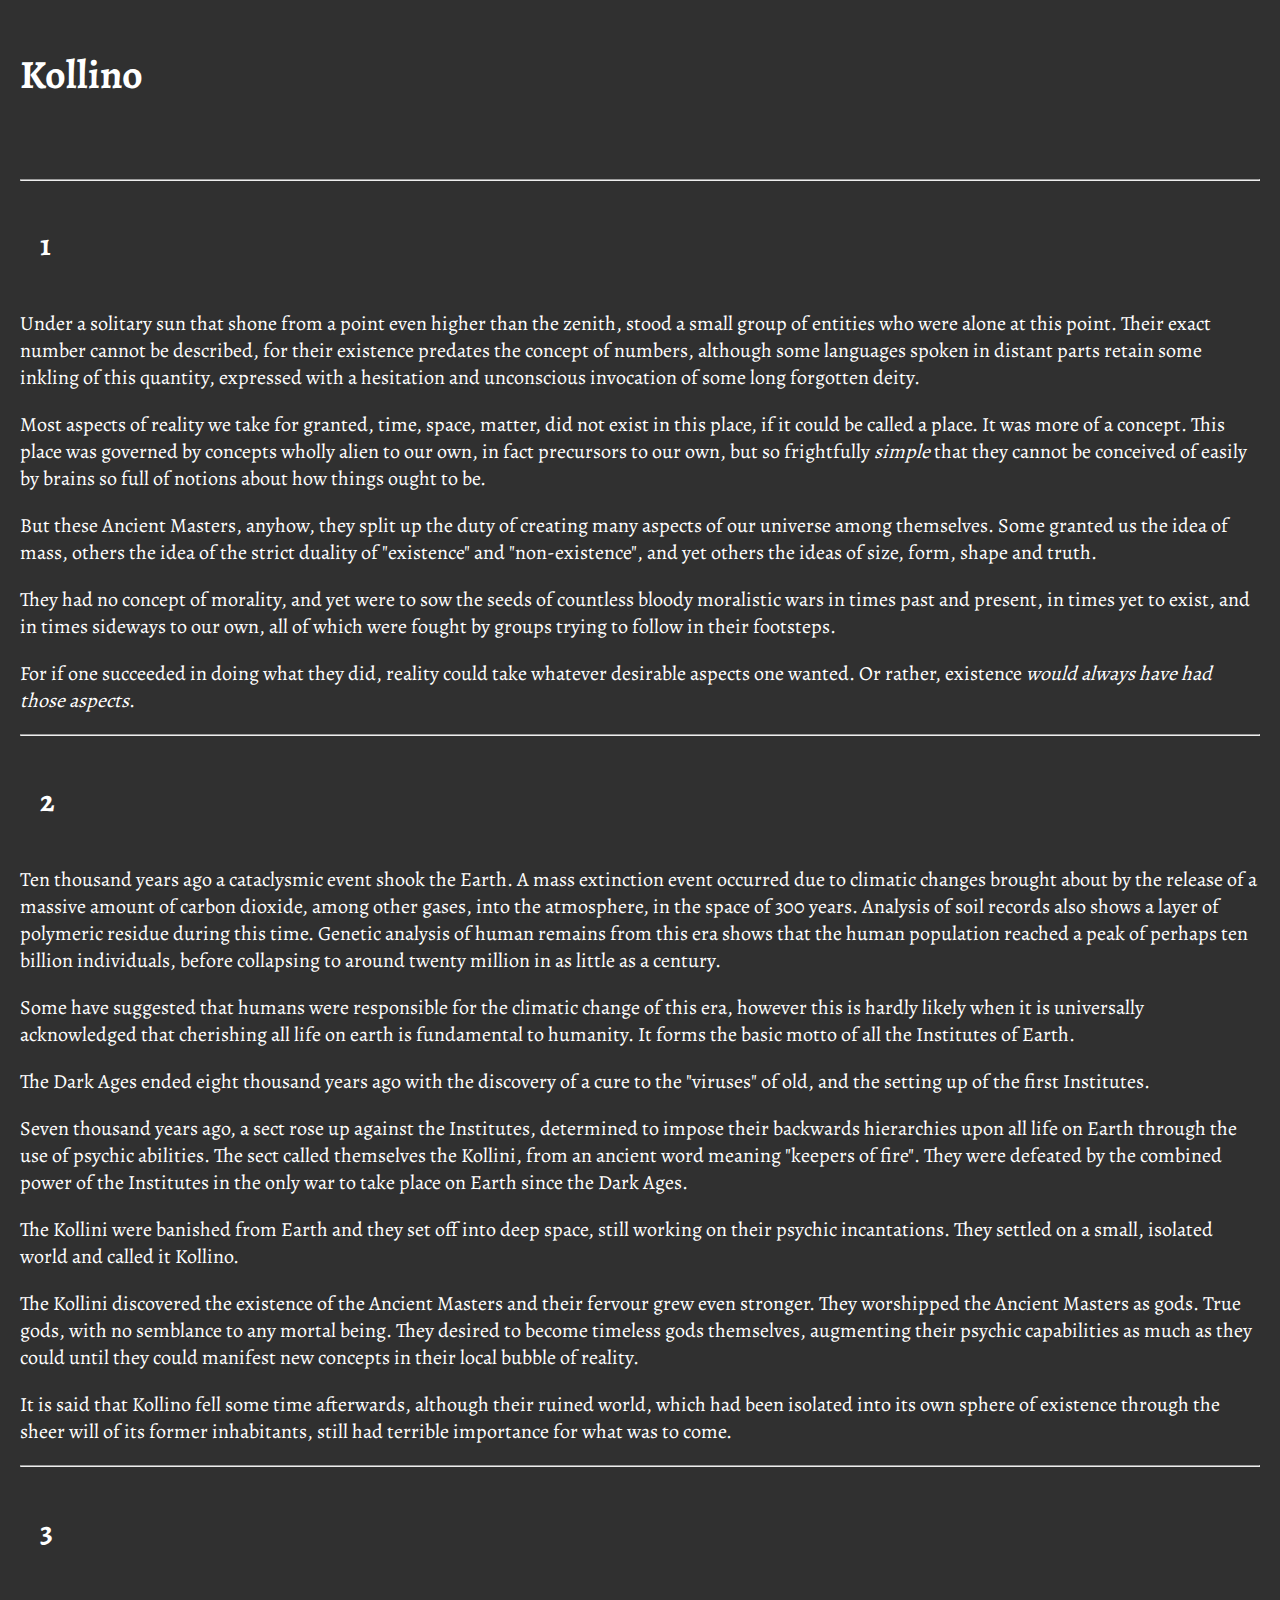
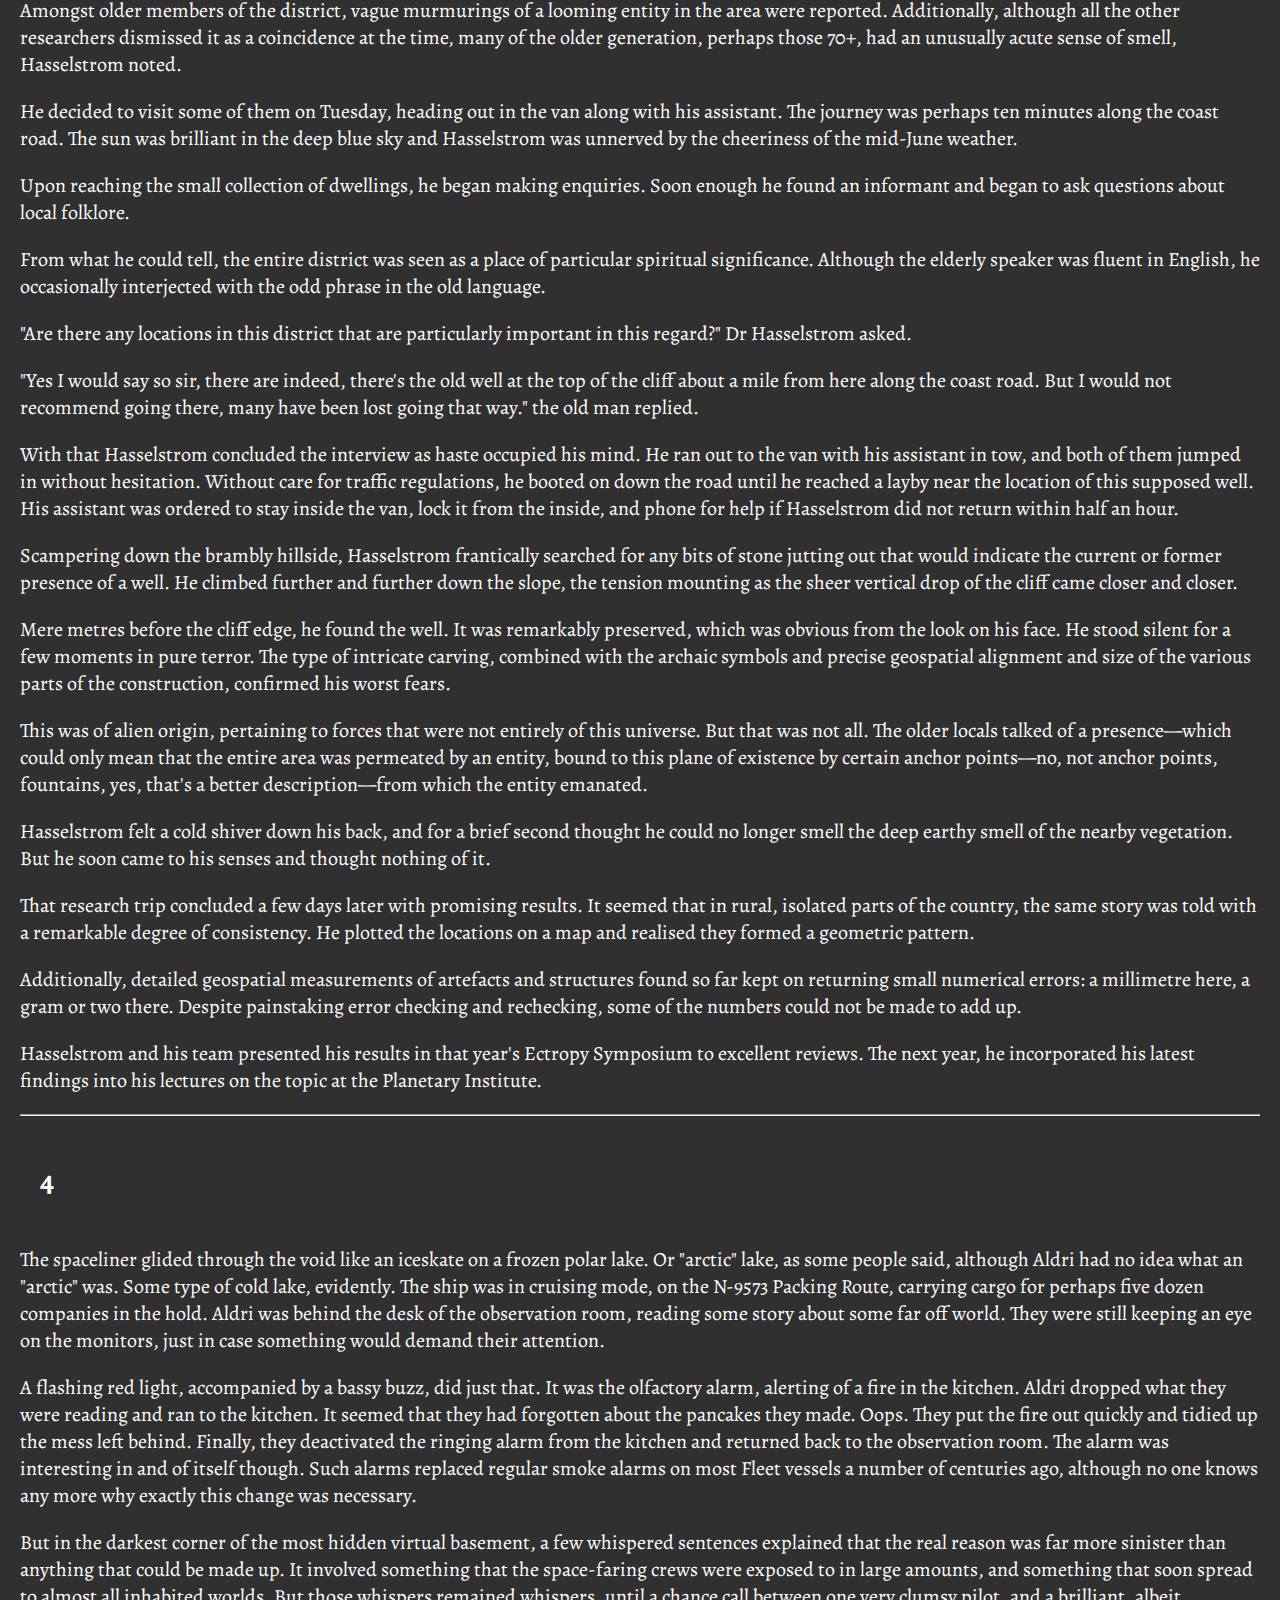
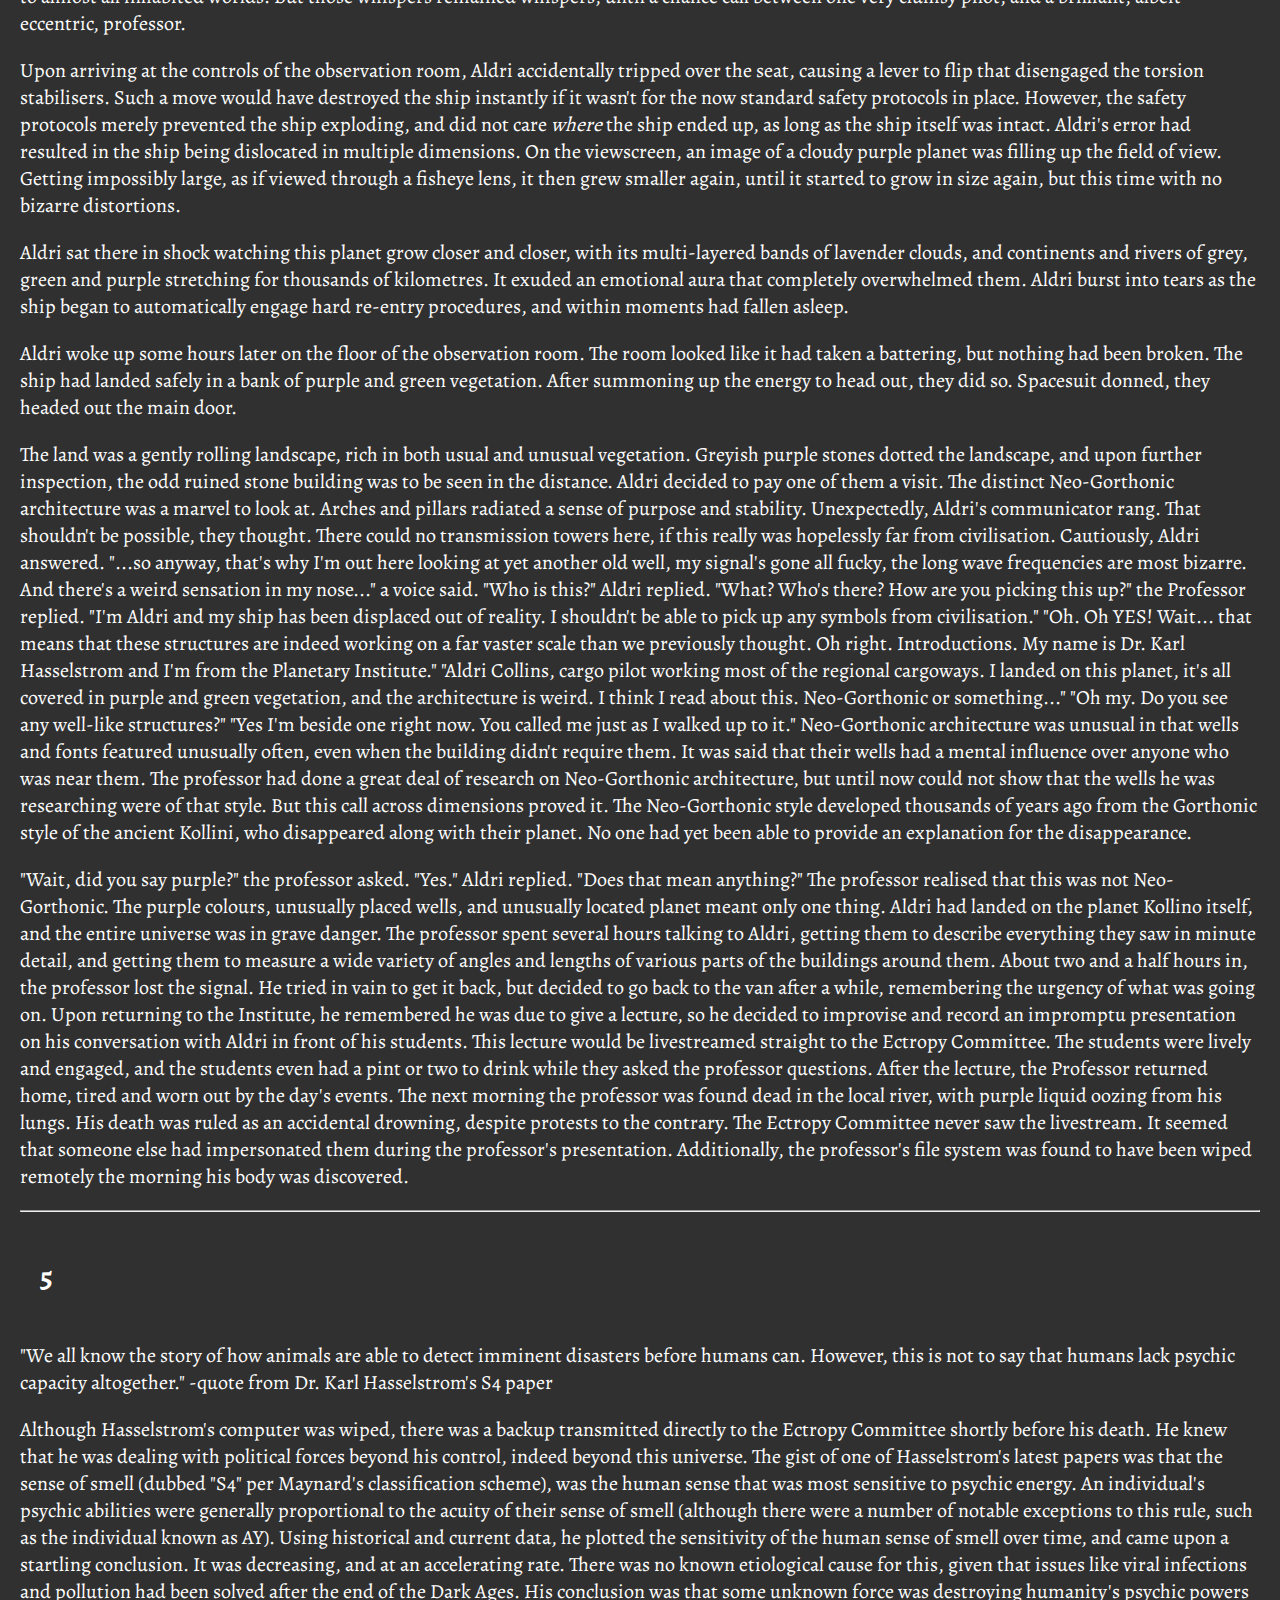
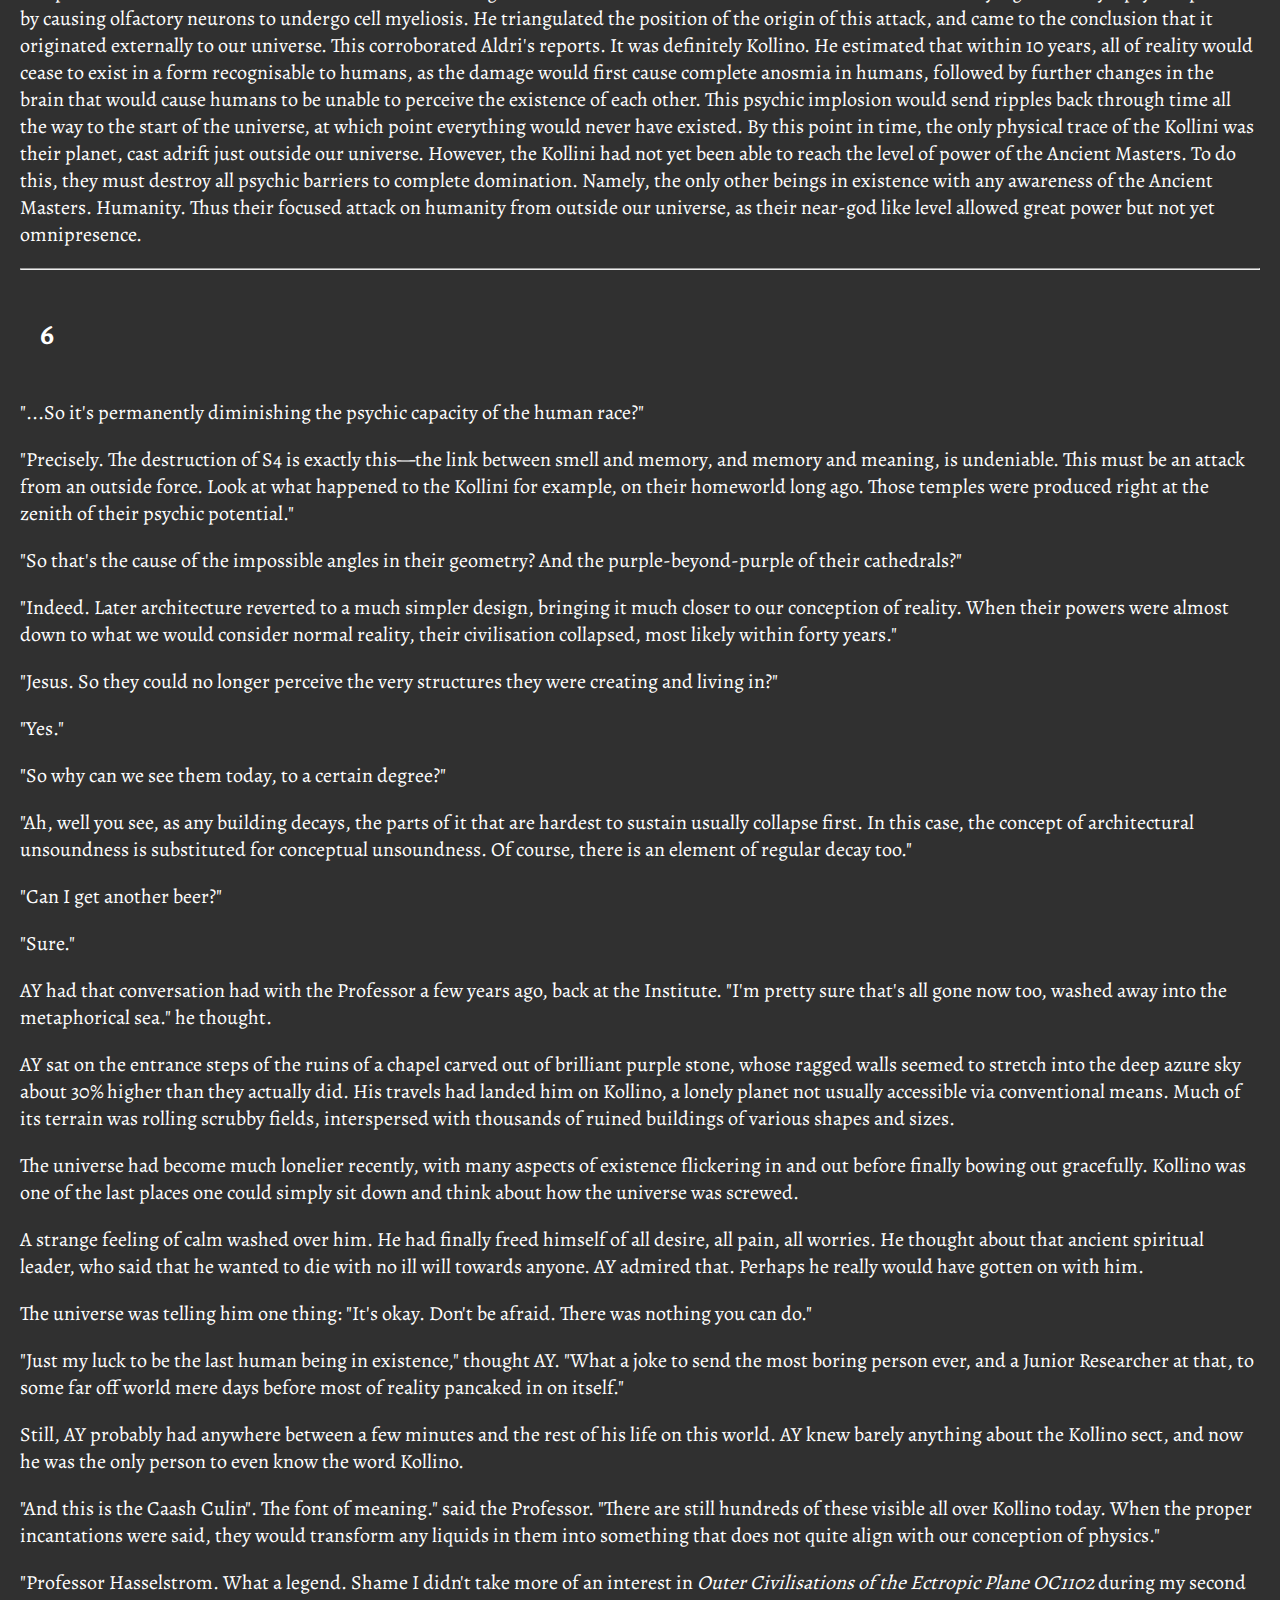
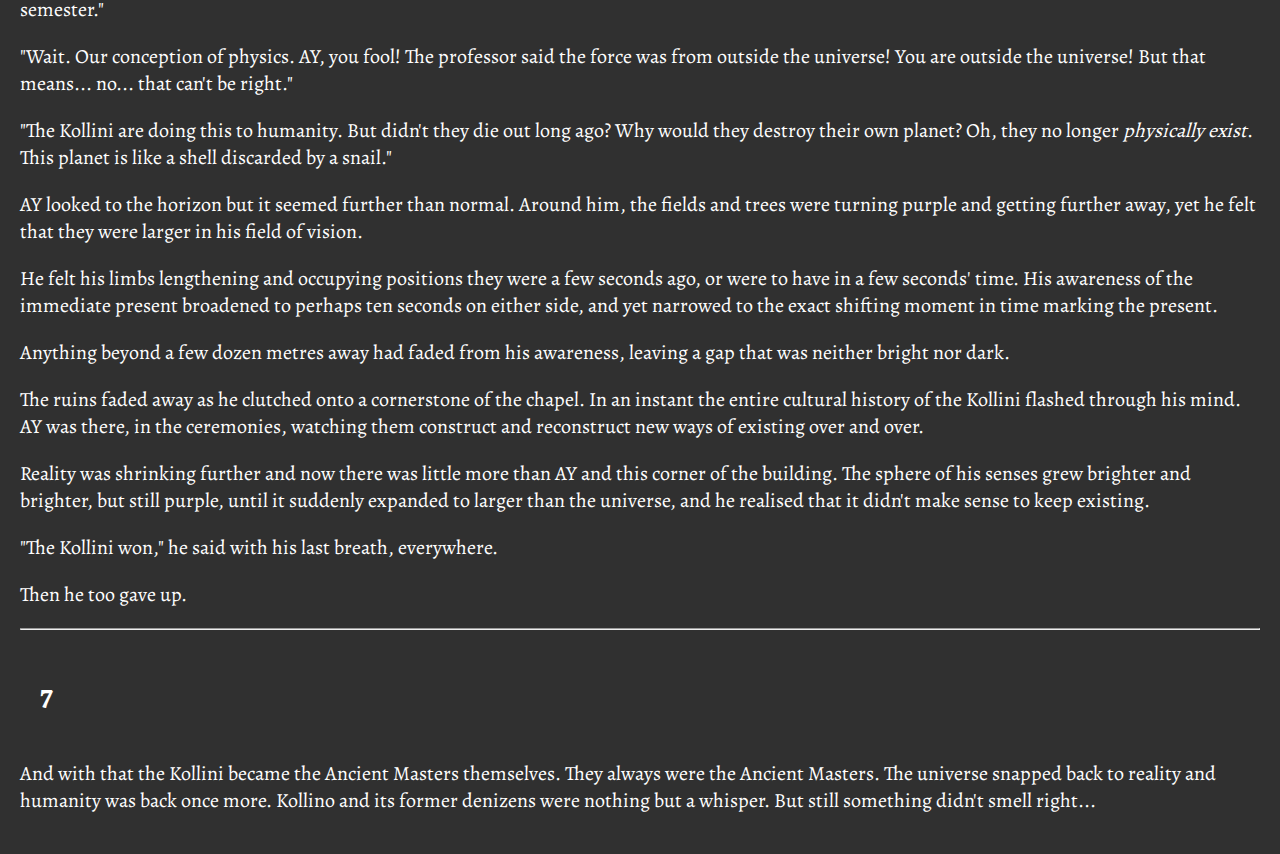
==== commit f34dde51: "Fixed more errors" ====
--- a/kollino.html
+++ b/kollino.html
@@ -40,7 +40,7 @@
  <h2>2</h2>
 
  <p>
- Ten thousand years ago a cataclysmic event shook the Earth. A mass extinction event occurred to climatic changes
+ Ten thousand years ago a cataclysmic event shook the Earth. A mass extinction event occurred due to climatic changes
  brought about by the release of a massive amount of carbon dioxide, among other gases, into the atmosphere, in
  the space of 300 years. Analysis of soil records also shows a layer of polymeric residue during this time. Genetic analysis of human remains from this era shows that the human population reached a peak of perhaps ten billion individuals, before collapsing to around twenty million in as little as a century.
  </p>
@@ -494,7 +494,7 @@
 
  <p>
  A strange feeling of calm washed over him. He had finally freed himself of all desire, all pain, all
- worries. I
+ worries. He
  thought about that ancient spiritual leader, who said that he wanted to die with no ill will towards anyone.
  AY
  admired that. Perhaps he really would have gotten on with him.
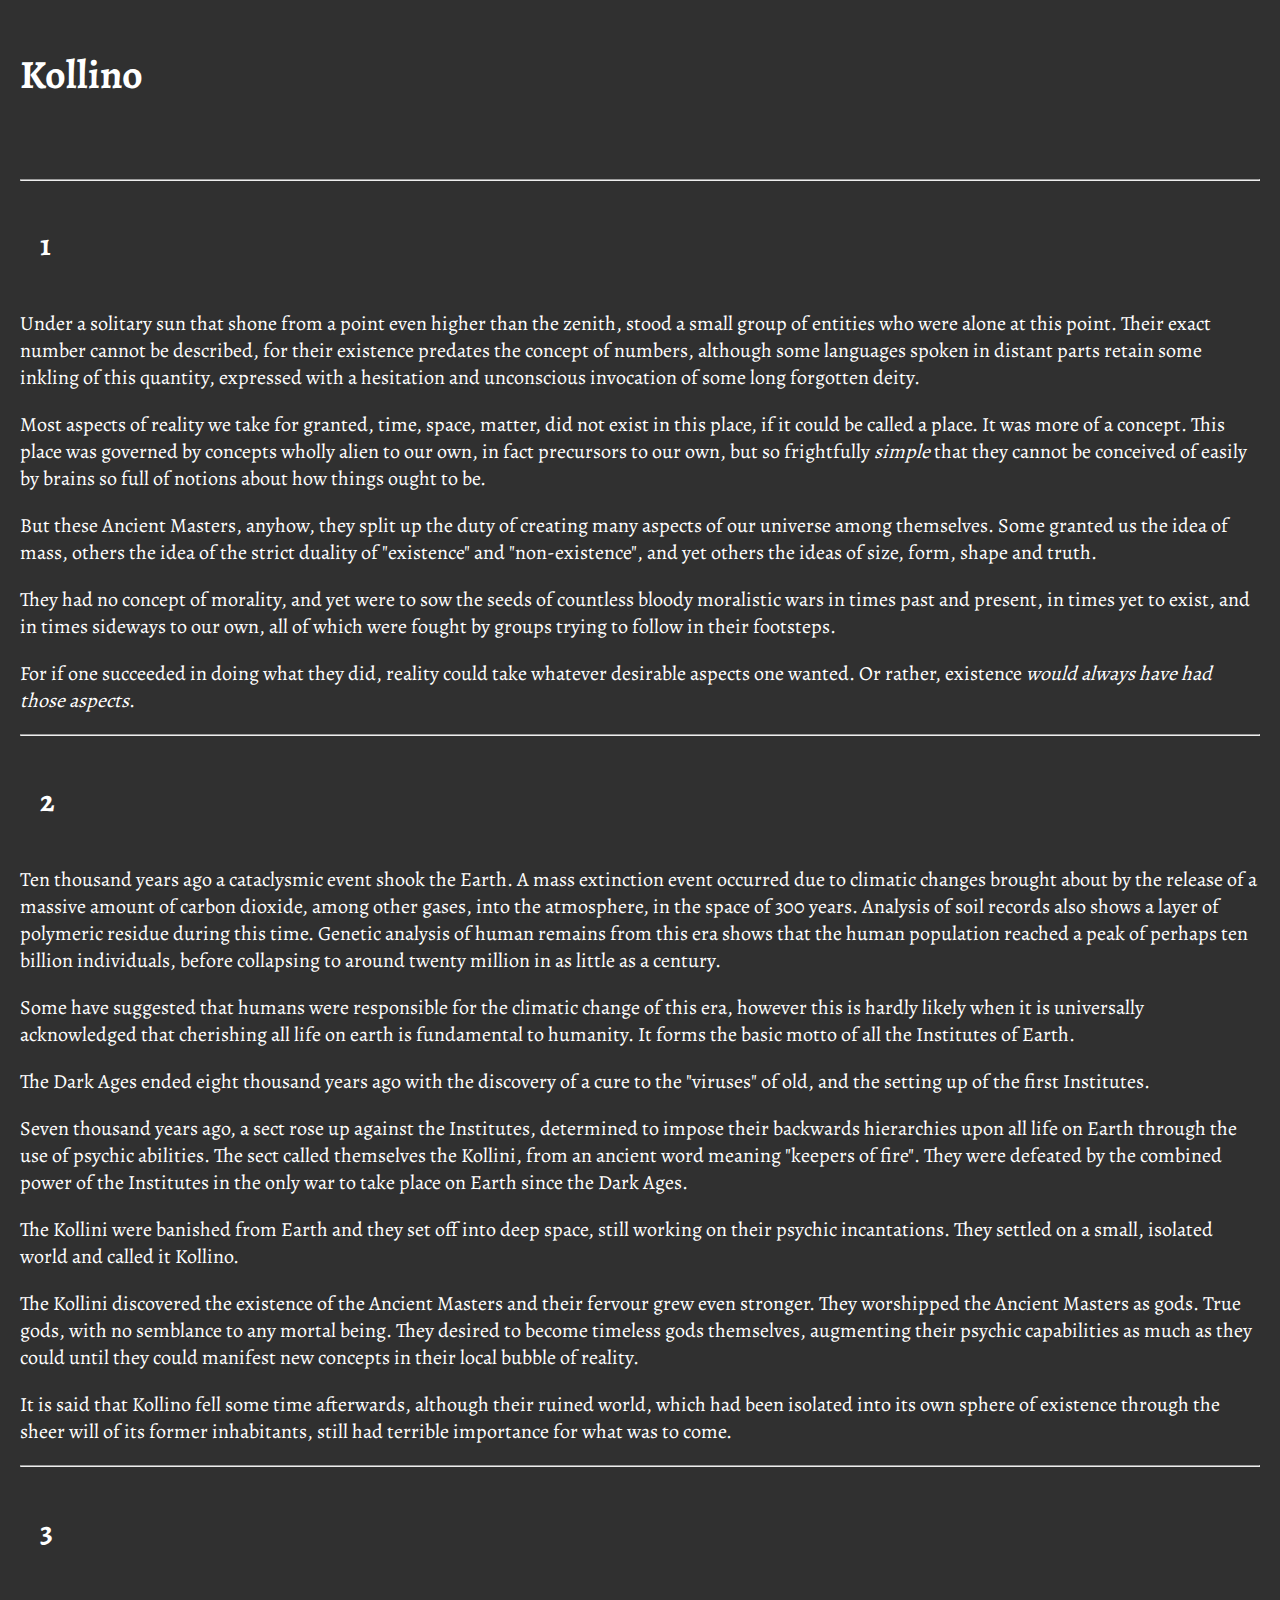
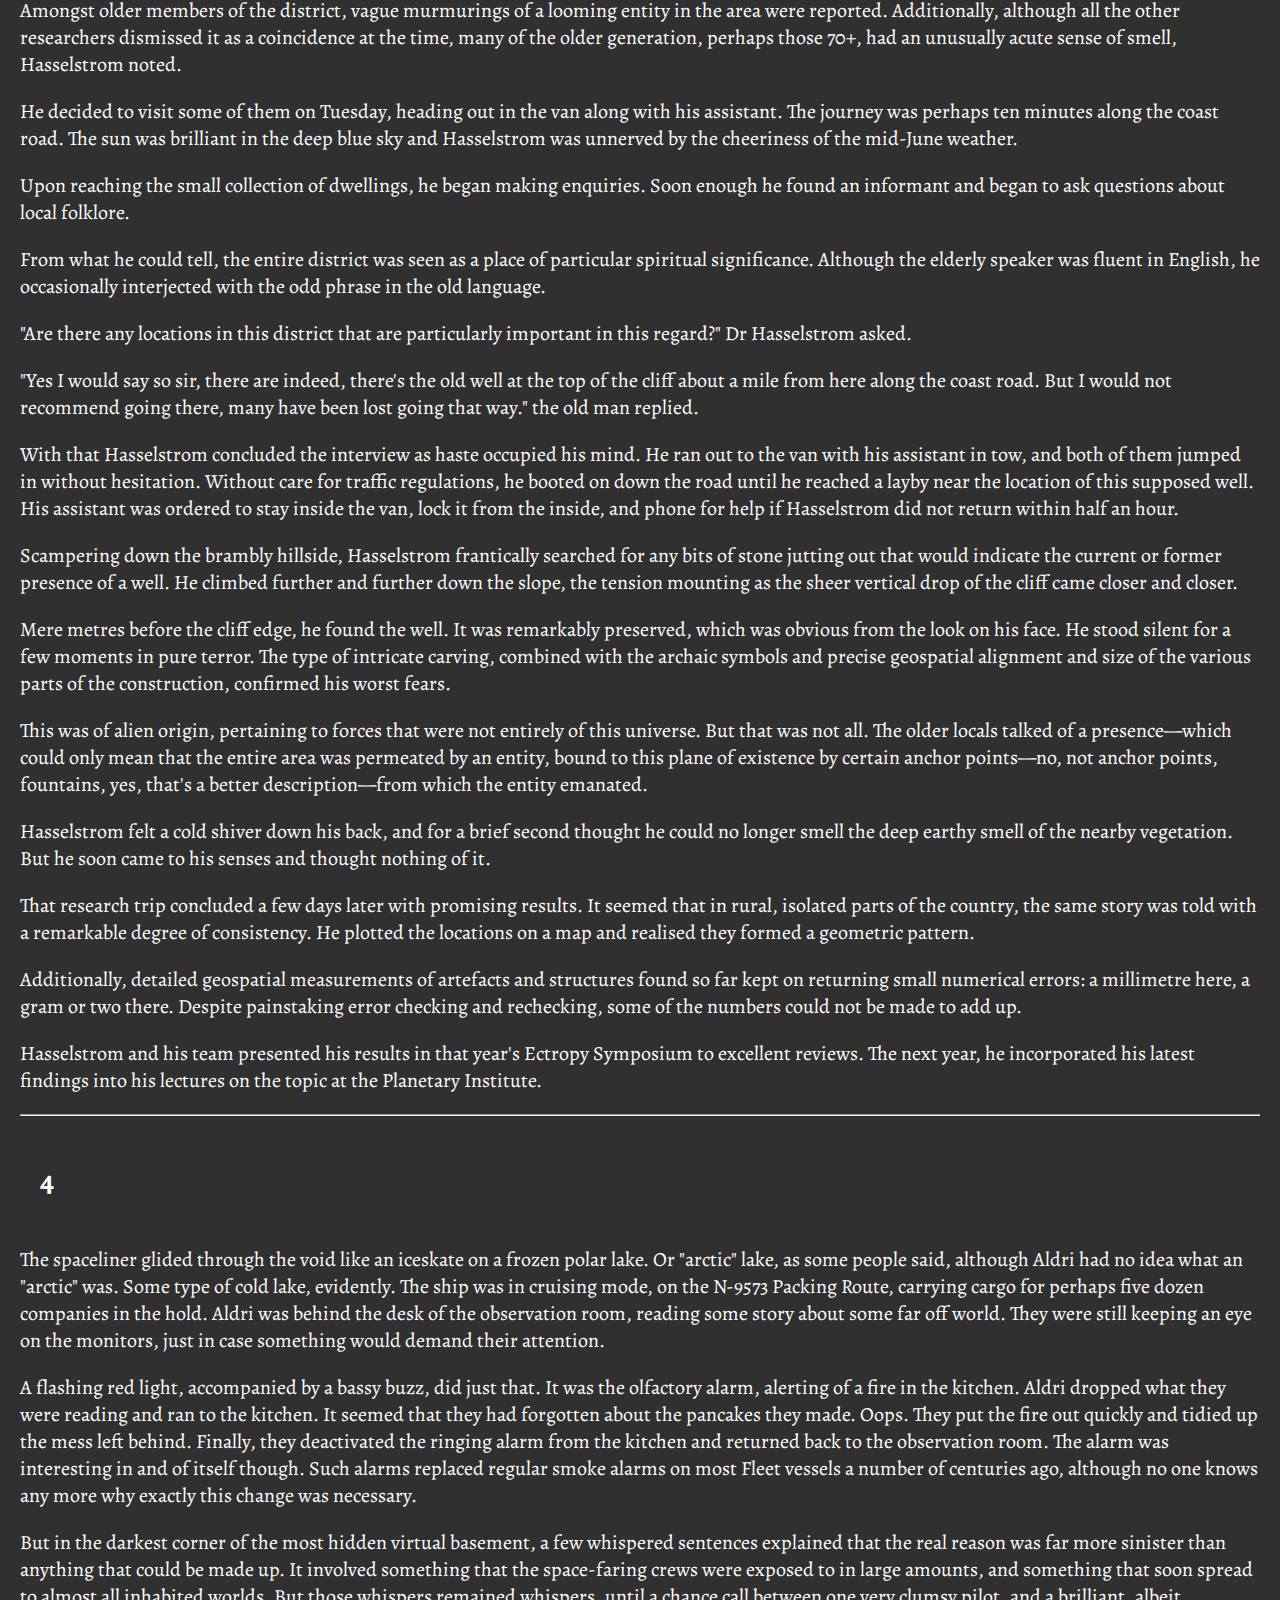
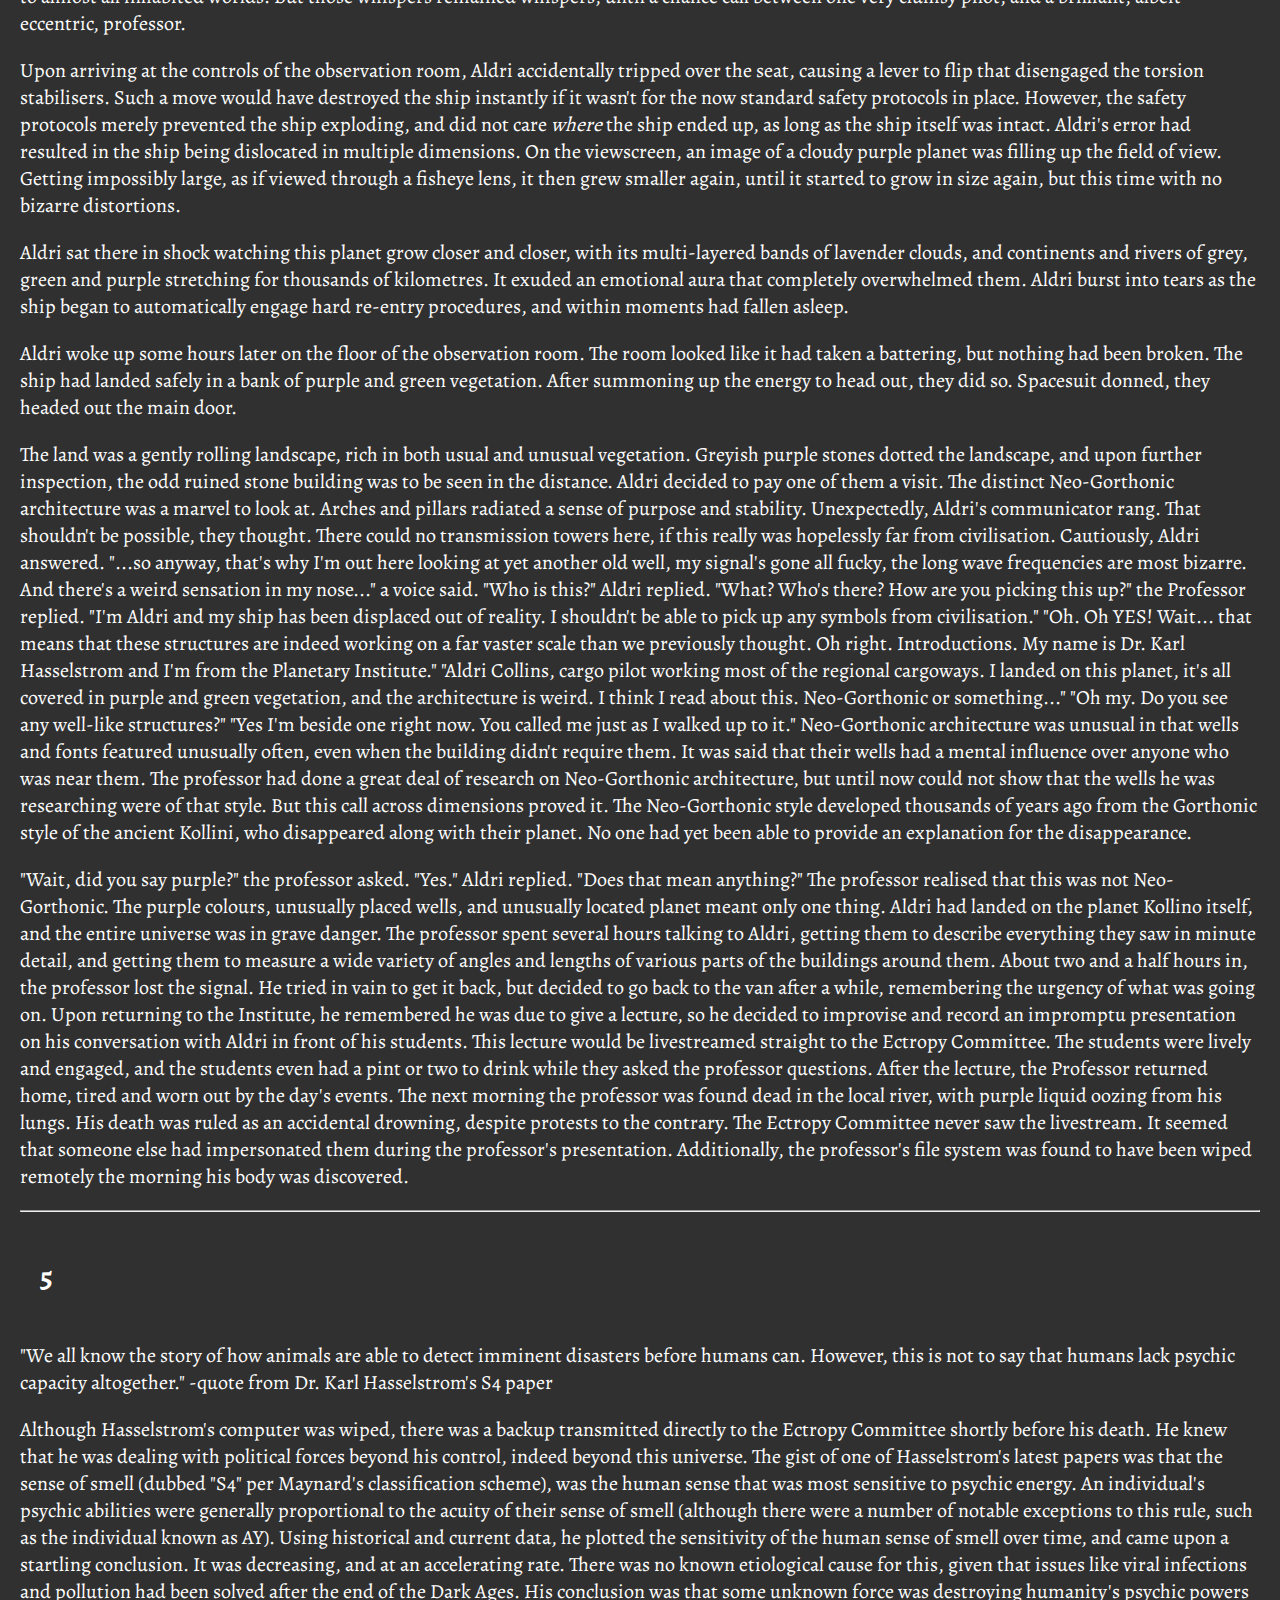
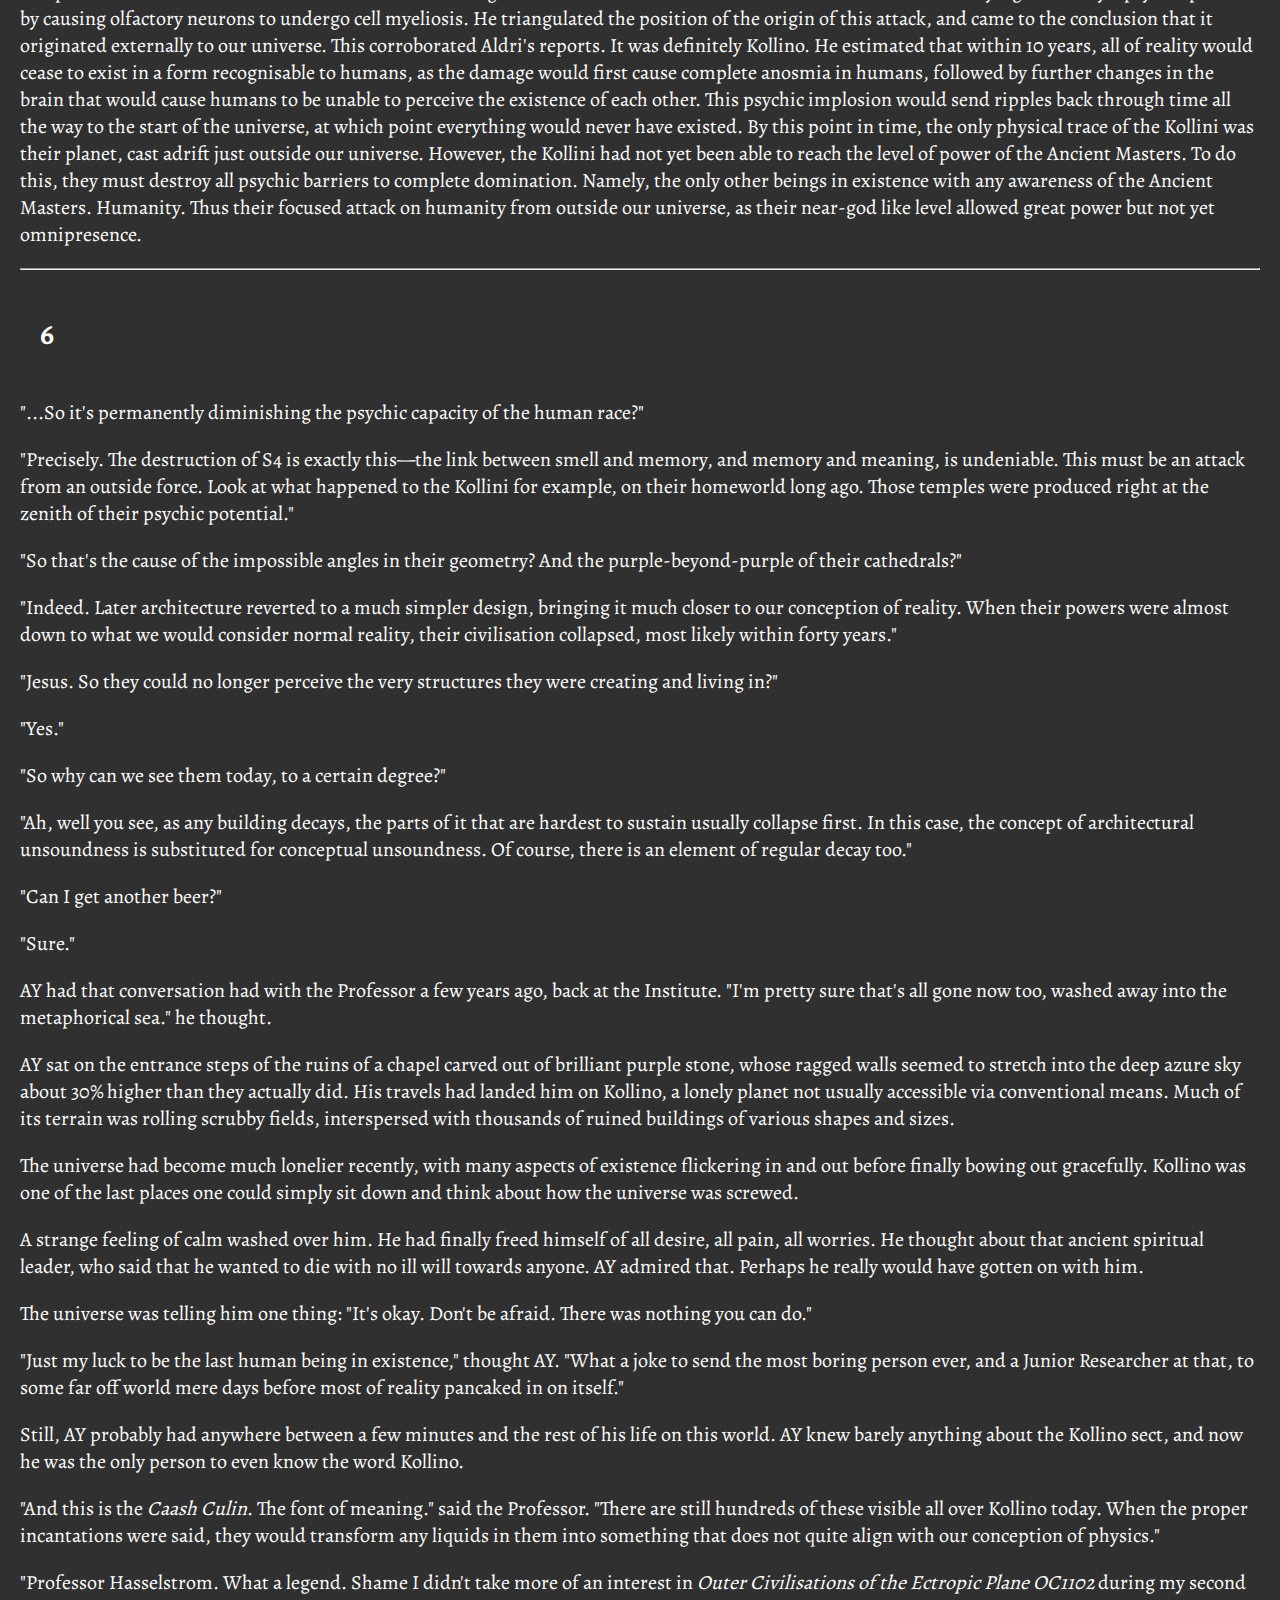
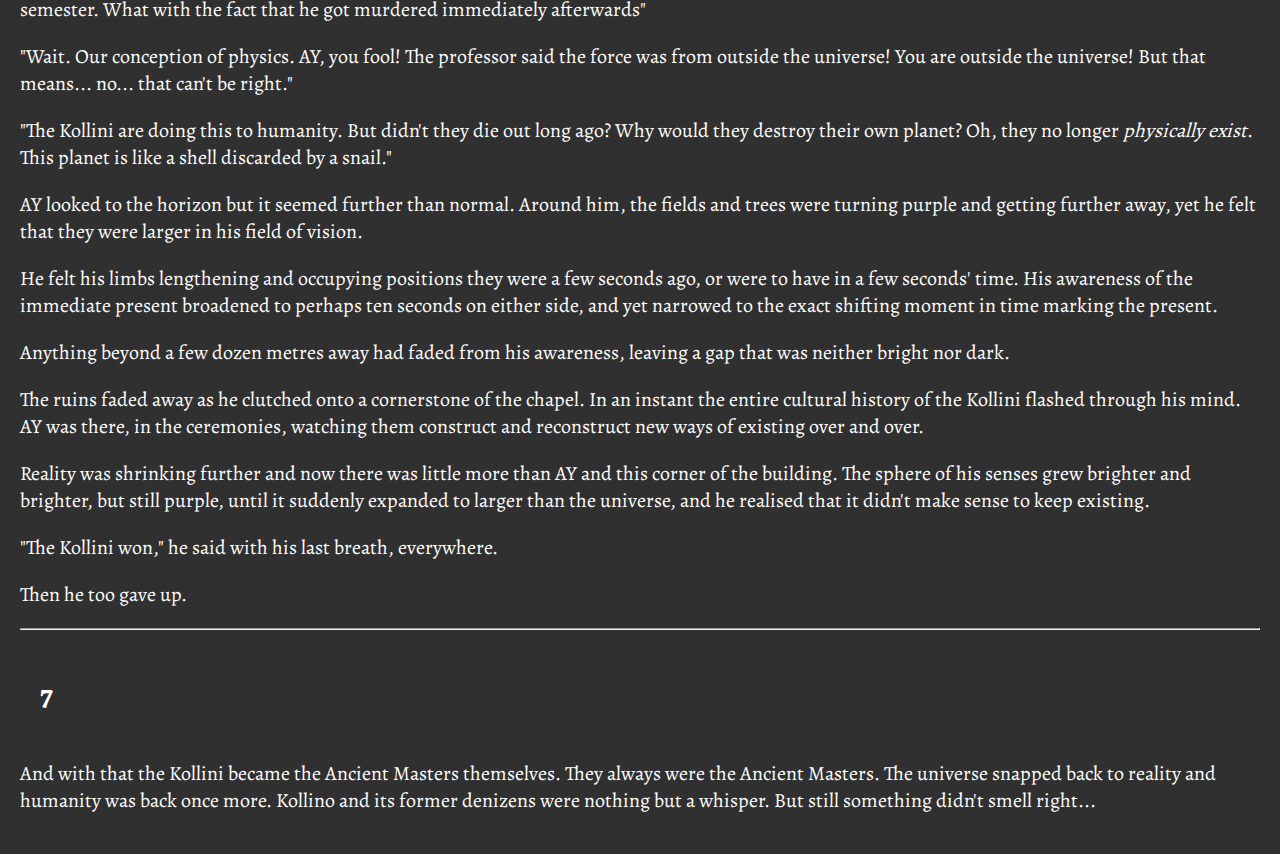
==== commit 32e0256e: "Fixed typo" ====
--- a/kollino.html
+++ b/kollino.html
@@ -517,7 +517,7 @@
  </p>
 
  <p>
- "And this is the Caash Culin". The font of meaning." said the Professor. "There are still hundreds of these
+ "And this is the <i>Caash Culin</i>. The font of meaning." said the Professor. "There are still hundreds of these
  visible
  all over Kollino today. When the proper incantations were said, they would transform any liquids in them
  into
@@ -526,7 +526,7 @@
 
  <p>
  "Professor Hasselstrom. What a legend. Shame I didn't take more of an interest in <i>Outer Civilisations of the
- Ectropic Plane OC1102</i> during my second semester."
+ Ectropic Plane OC1102</i> during my second semester. What with the fact that he got murdered immediately afterwards"
  </p>
 
  <p>
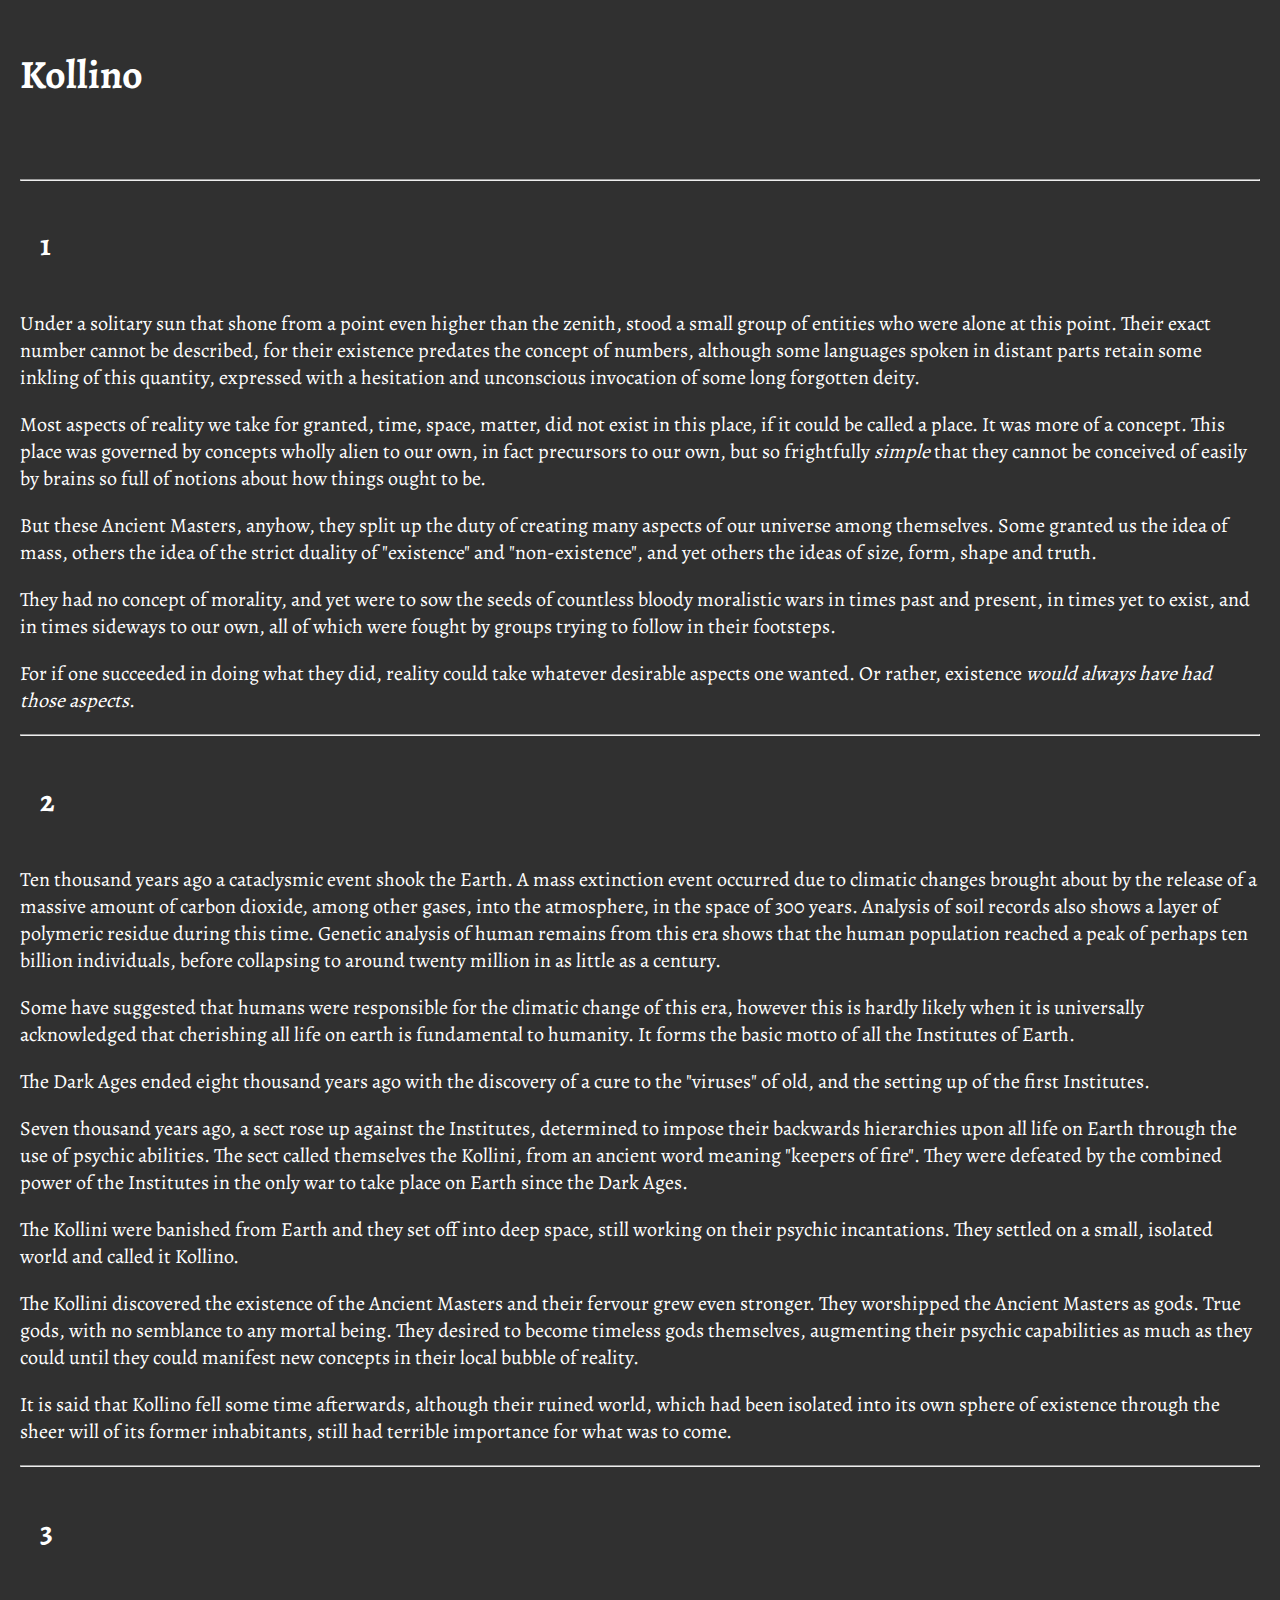
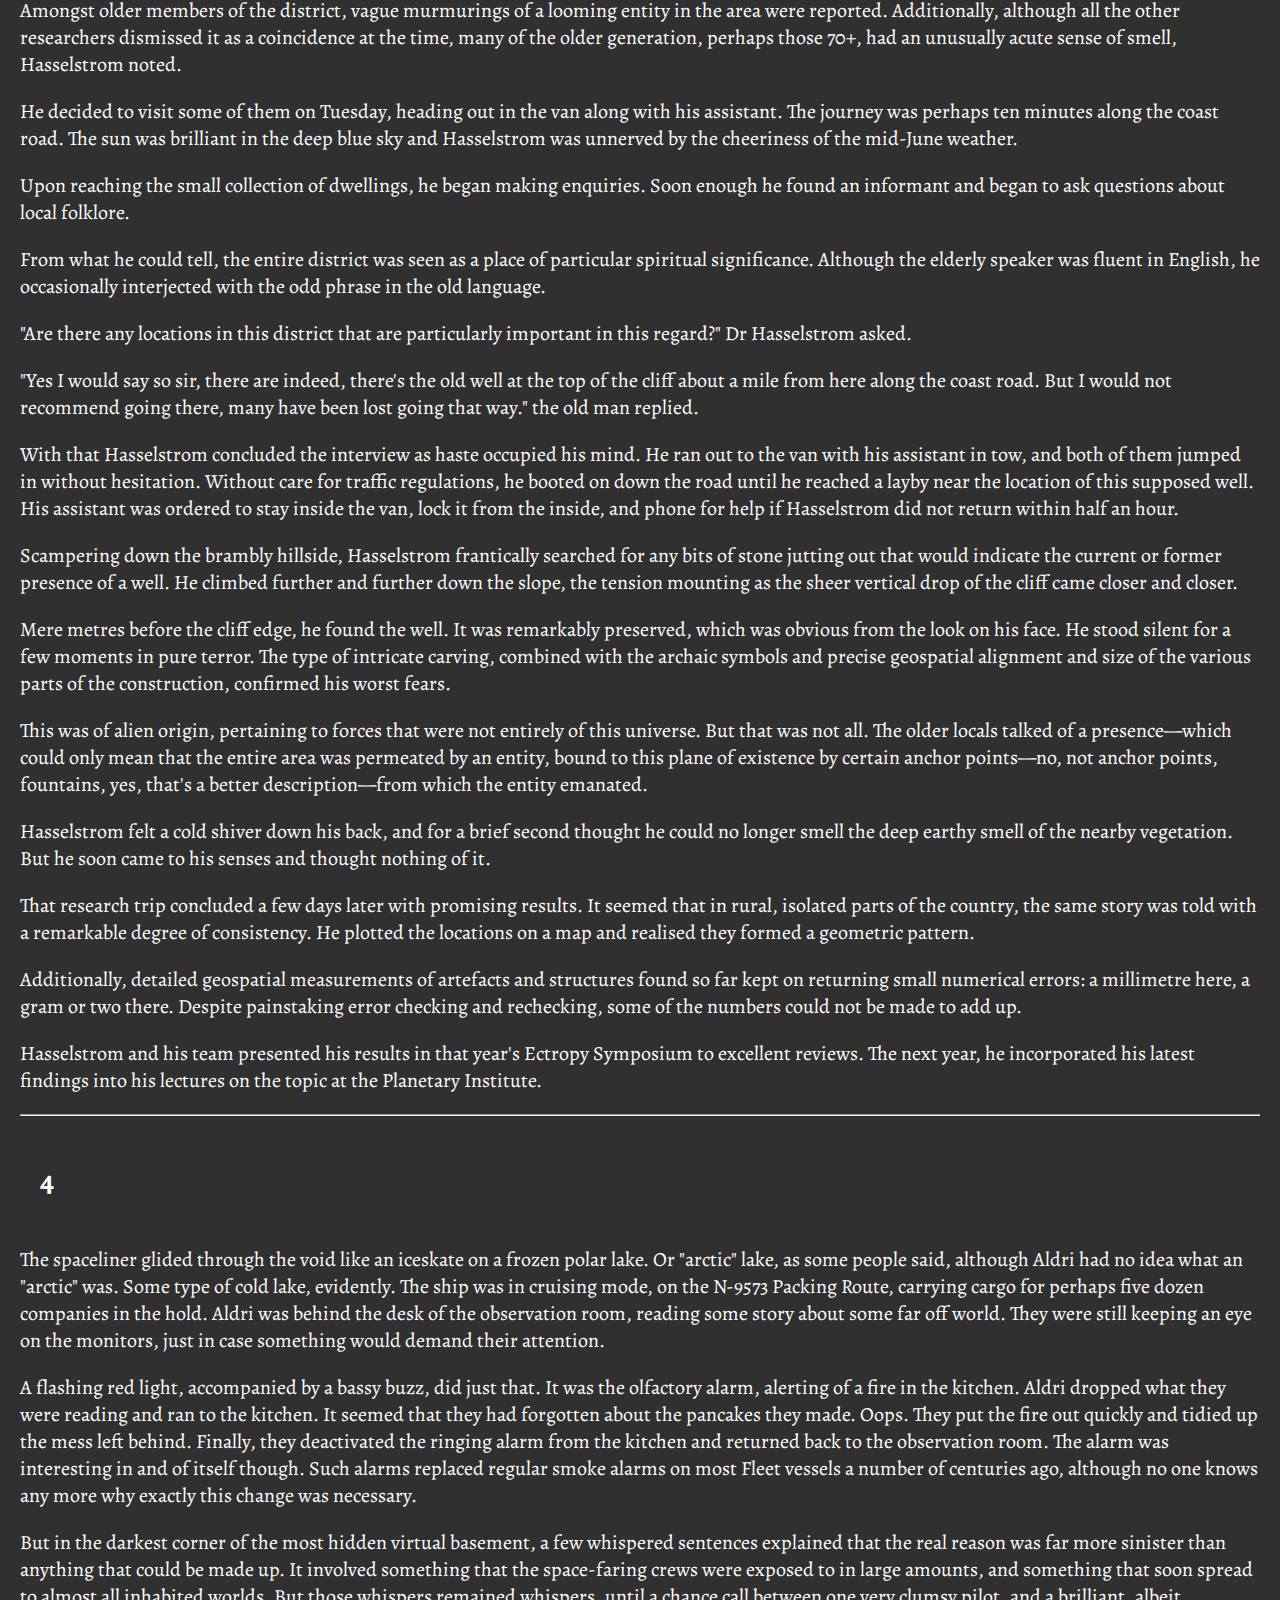
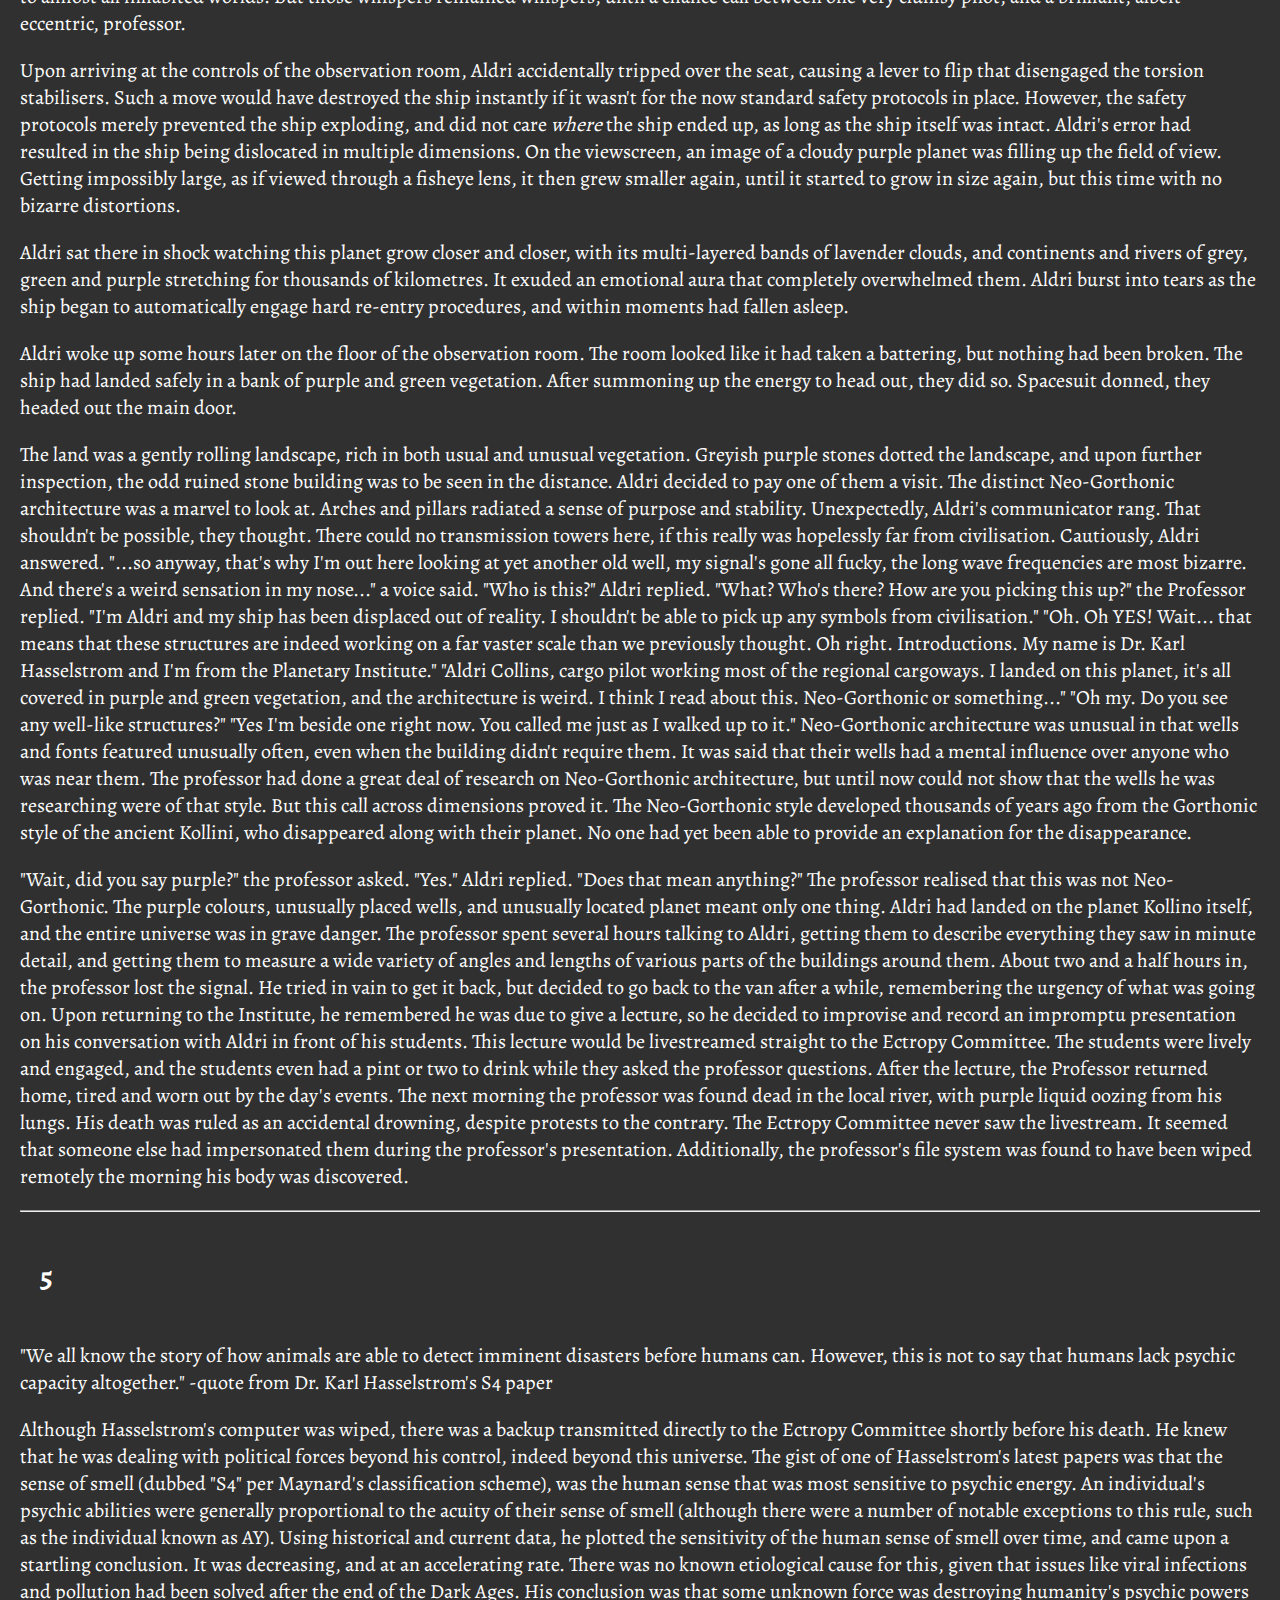
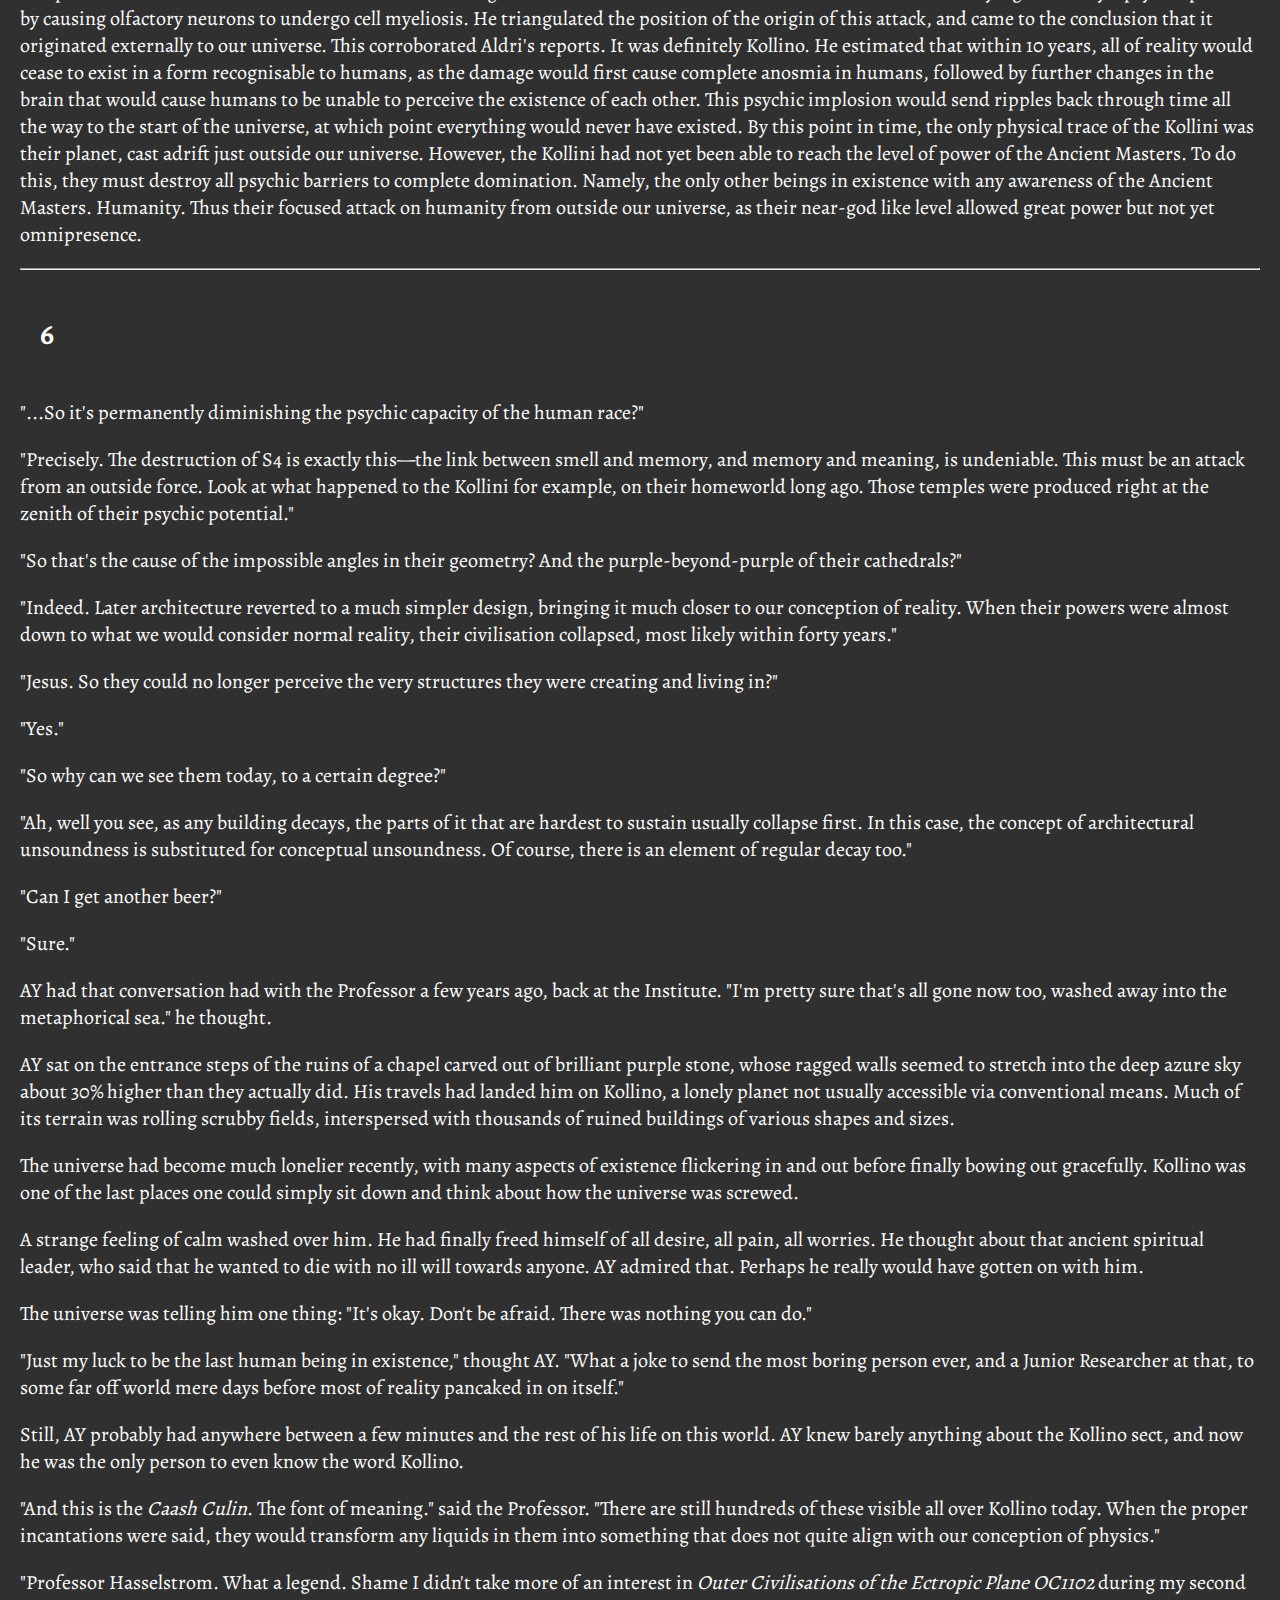
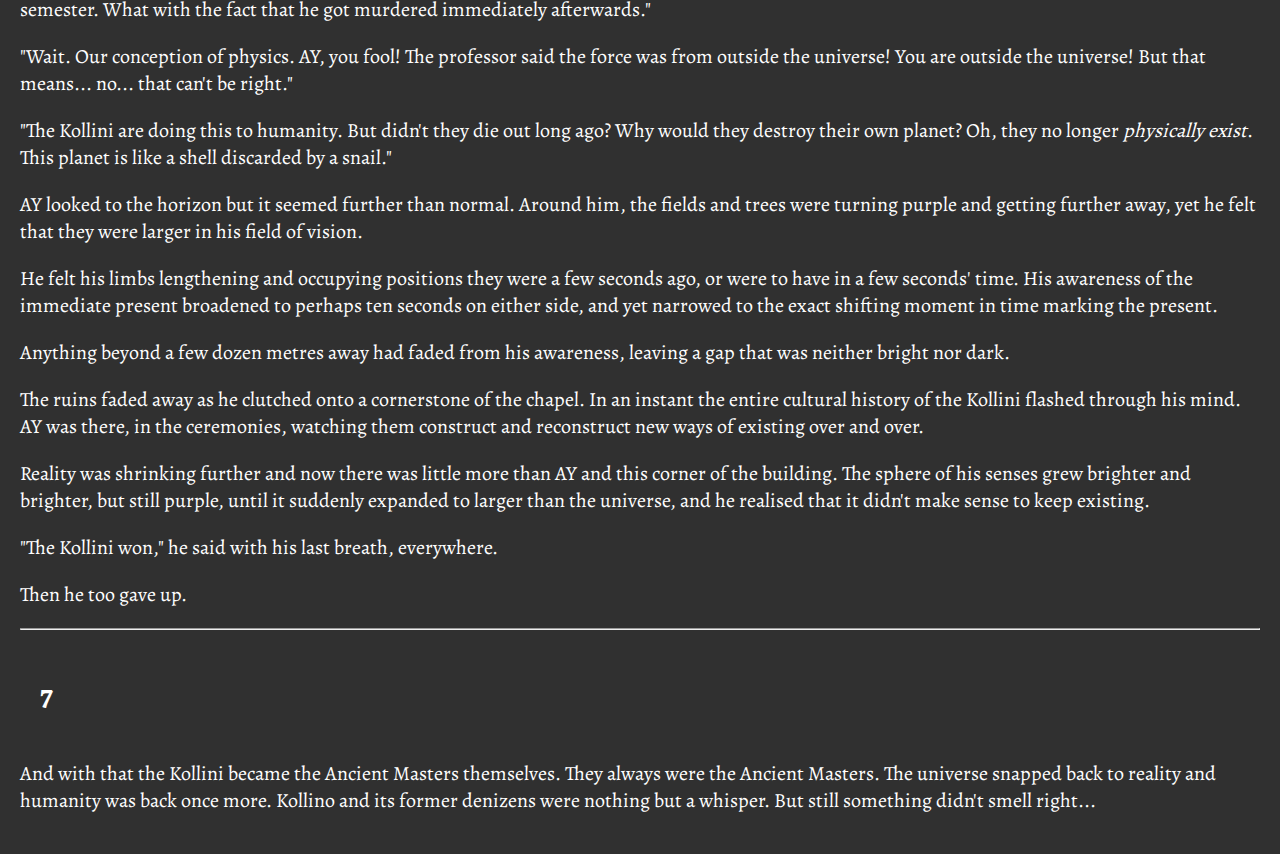
==== commit 9d4cb3fe: "Fixed typo." ====
--- a/kollino.html
+++ b/kollino.html
@@ -526,7 +526,7 @@
 
  <p>
  "Professor Hasselstrom. What a legend. Shame I didn't take more of an interest in <i>Outer Civilisations of the
- Ectropic Plane OC1102</i> during my second semester. What with the fact that he got murdered immediately afterwards"
+ Ectropic Plane OC1102</i> during my second semester. What with the fact that he got murdered immediately afterwards."
  </p>
 
  <p>
